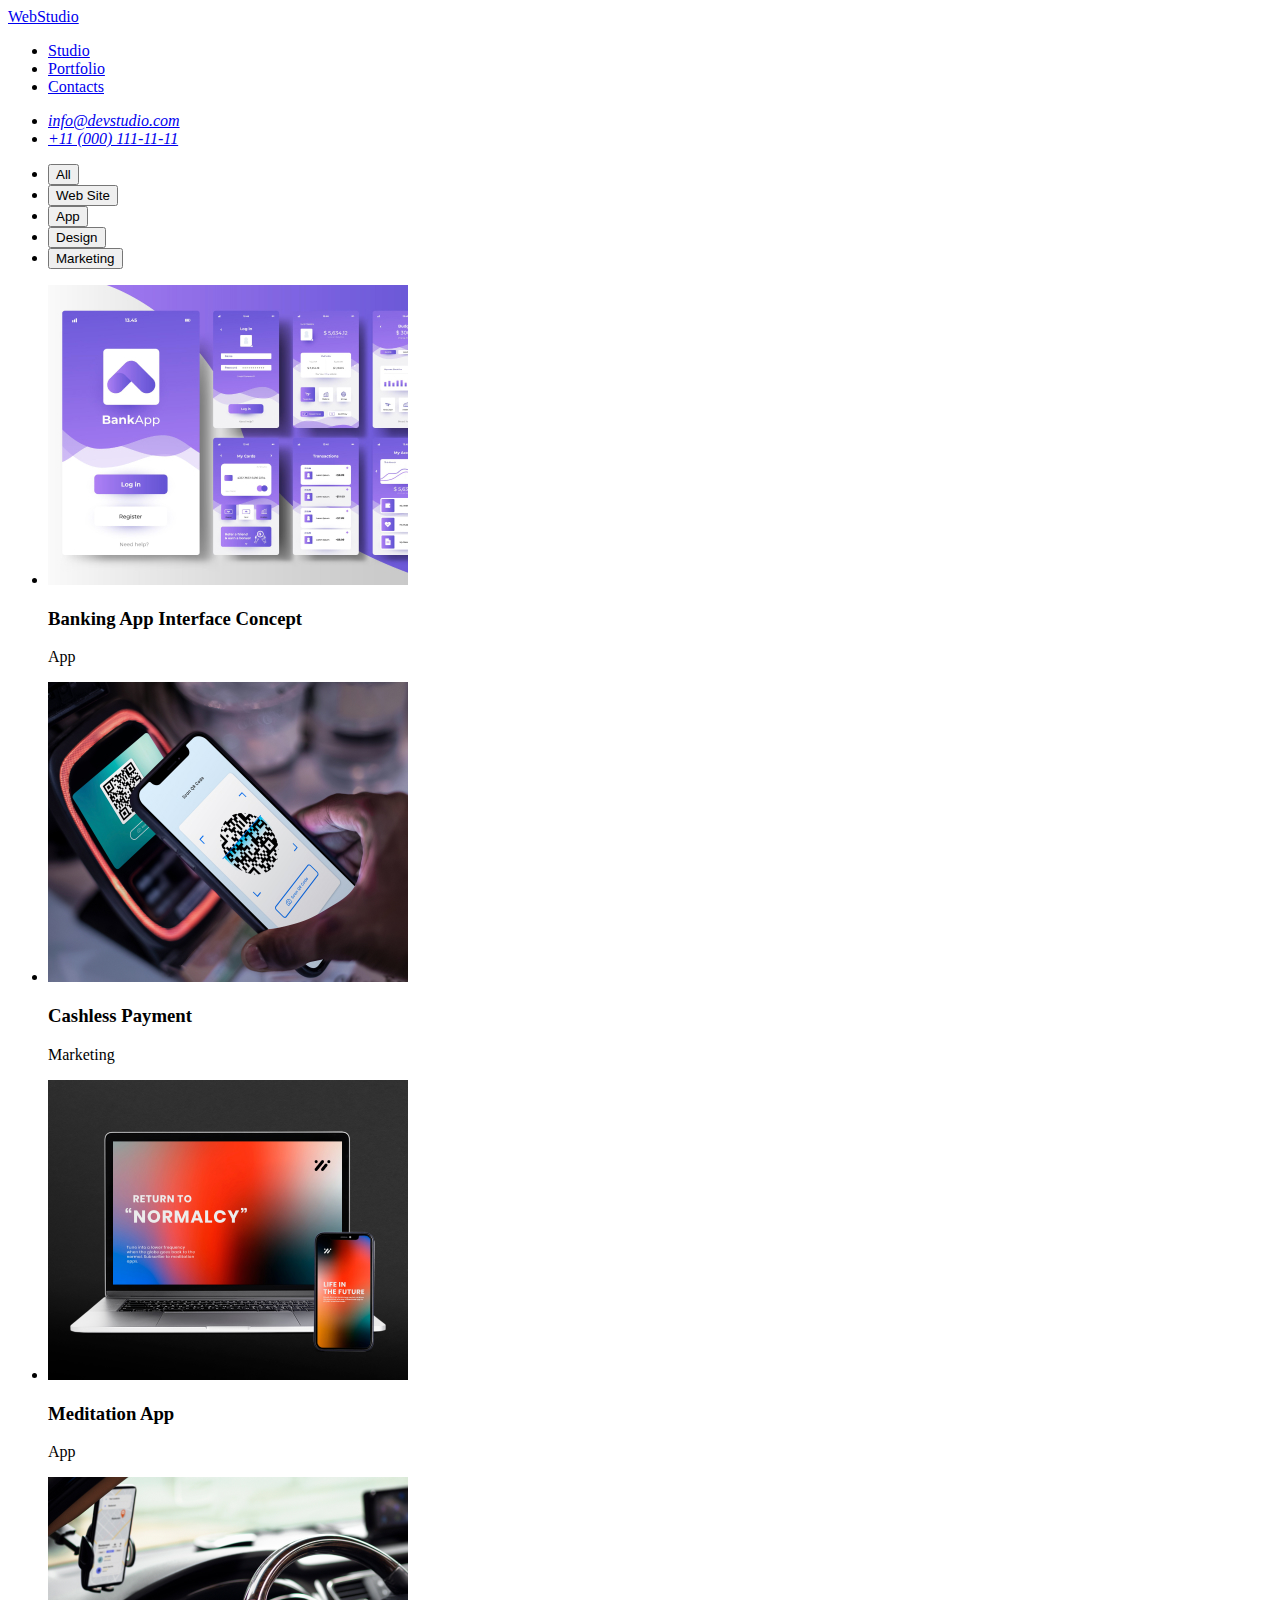
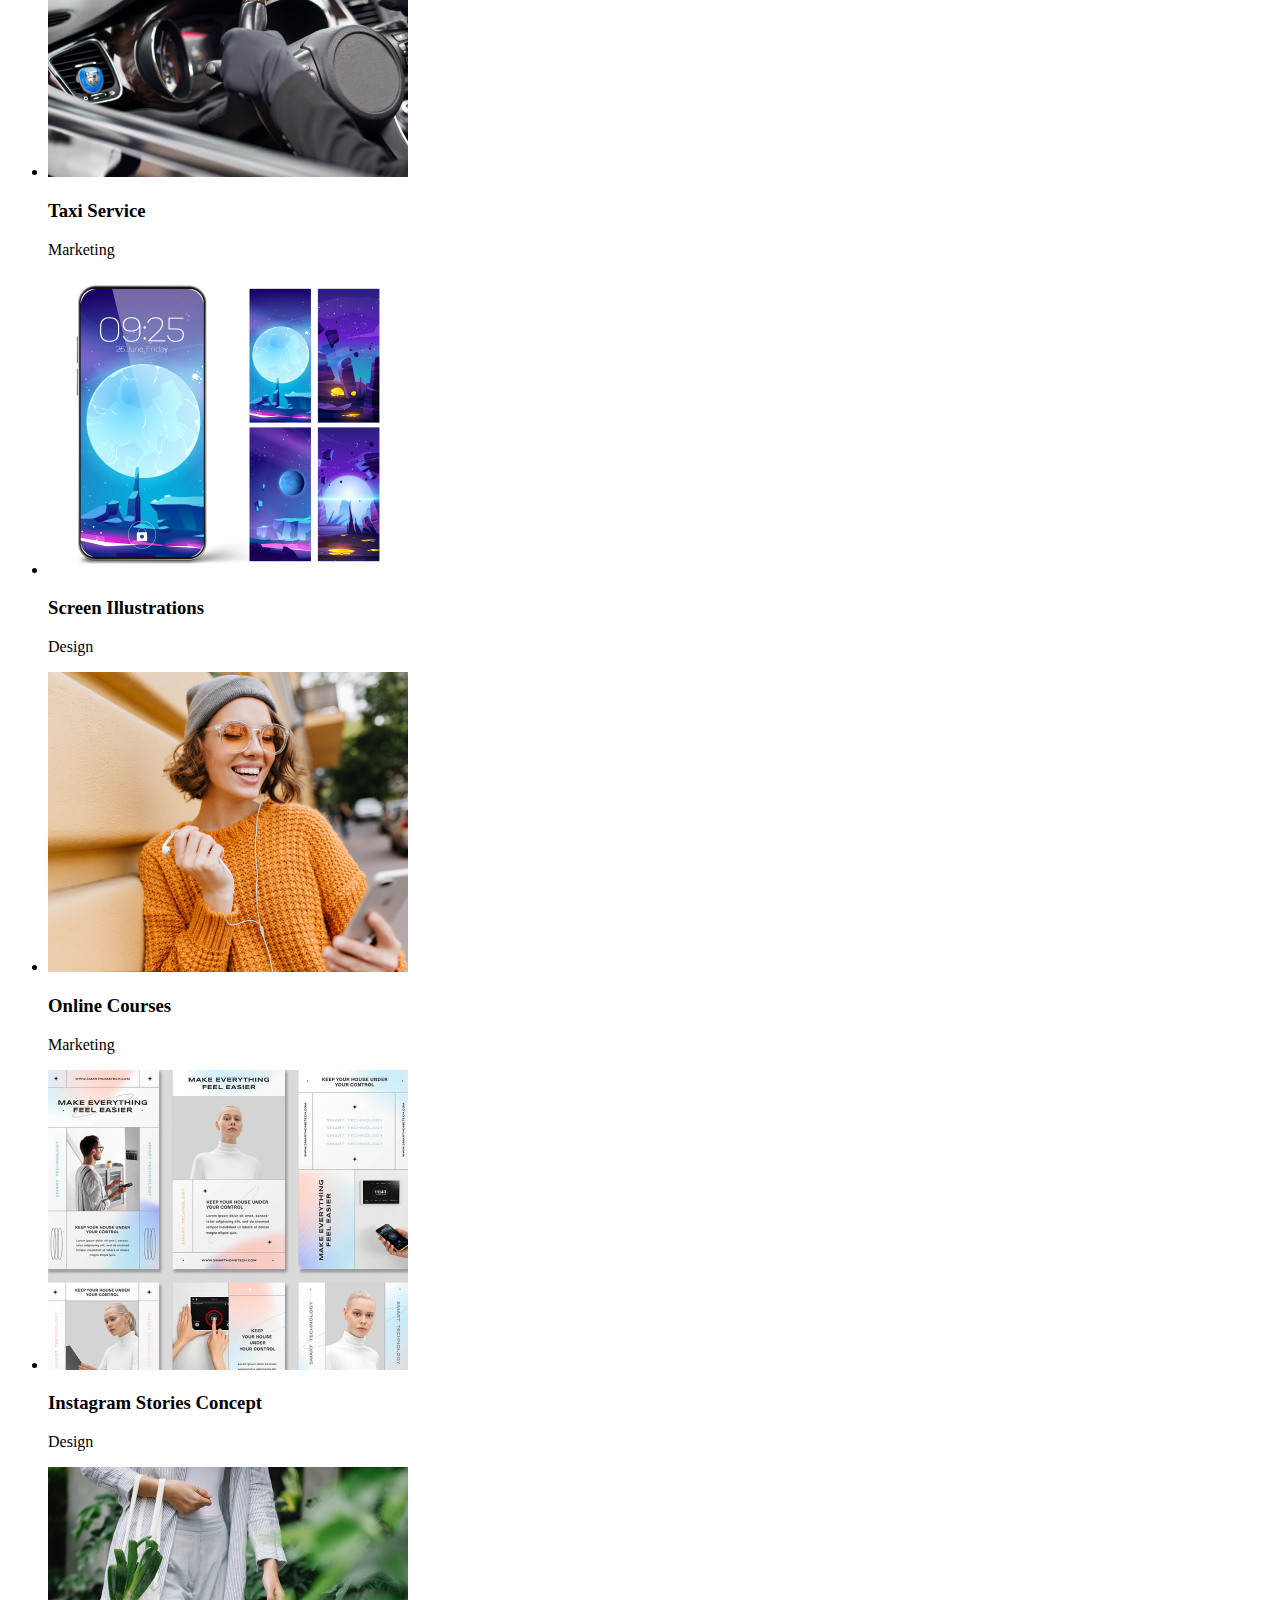
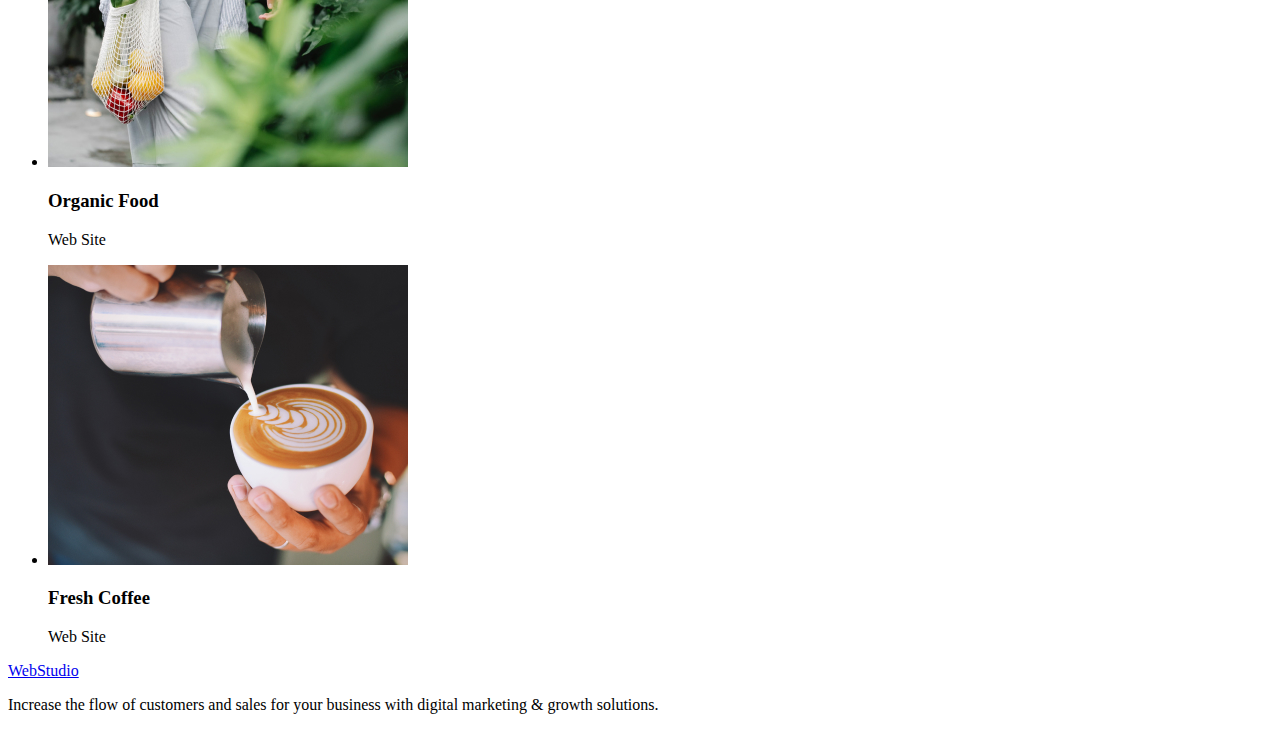
==== portfolio.html @ 9020d5e5 "html" ====
<!DOCTYPE html>
<html lang="en">
  <head>
    <meta charset="UTF-8" />
    <meta http-equiv="X-UA-Compatible" content="IE=edge" />
    <meta name="viewport" content="width=device-width, initial-scale=1.0" />
    <link rel="stylesheet" href="./css/styles.css" />
    <title>Partfolio</title>
  </head>
  <body>
    <header class="header">
      <nav class="nav">
        <a href="./index.html">WebStudio</a>
        <ul class="list">
          <li class="item">
            <a href="/" class="link">Studio</a>
          </li>
          <li class="item">
            <a href="./portfolio.html" class="link">Portfolio</a>
          </li>
          <li class="item">
            <a href="/contacts" class="link">Contacts</a>
          </li>
        </ul>
      </nav>
      <address class="address">
        <ul class="list">
          <li class="item">
            <a class="link" href="mailto:info@devstudio.com"
              >info@devstudio.com</a
            >
          </li>
          <li class="item">
            <a class="link" href="tel:+110001111111">+11 (000) 111-11-11</a>
          </li>
        </ul>
      </address>
    </header>
    <main>
      <section class="buttons">
        <ul class="list">
          <li class="item">
            <button type="button" class="button">All</button>
          </li>
          <li class="item">
            <button type="button" class="button">Web Site</button>
          </li>
          <li class="item">
            <button type="button" class="button">App</button>
          </li>
          <li class="item">
            <button type="button" class="button">Design</button>
          </li>
          <li class="item">
            <button type="button" class="button">Marketing</button>
          </li>
        </ul>
      </section>
      <section class="cards">
        <ul class="list">
          <li class="item">
            <img
              src="./images/portfolio/img-1.jpg"
              alt="Banking App Interface Concept"
              width="360"
              height="300"
            />
            <h3 class="title">Banking App Interface Concept</h3>
            <p class="text">App</p>
          </li>
          <li class="item">
            <img
              src="./images/portfolio/img-2.jpg"
              alt="Cashless Payment"
              width="360"
              height="300"
            />
            <h3 class="title">Cashless Payment</h3>
            <p class="text">Marketing</p>
          </li>
          <li class="item">
            <img
              src="./images/portfolio/img-3.jpg"
              alt="Meditation App"
              width="360"
              height="300"
            />
            <h3 class="title">Meditation App</h3>
            <p class="text">App</p>
          </li>
          <li class="item">
            <img
              src="./images/portfolio/img-4.jpg"
              alt="Taxi Service"
              width="360"
              height="300"
            />
            <h3 class="title">Taxi Service</h3>
            <p class="text">Marketing</p>
          </li>
          <li class="item">
            <img
              src="./images/portfolio/img-5.jpg"
              alt="Screen Illustrations"
              width="360"
              height="300"
            />
            <h3 class="title">Screen Illustrations</h3>
            <p class="text">Design</p>
          </li>
          <li class="item">
            <img
              src="./images/portfolio/img-6.jpg"
              alt="Online Courses"
              width="360"
              height="300"
            />
            <h3 class="title">Online Courses</h3>
            <p class="text">Marketing</p>
          </li>
          <li class="item">
            <img
              src="./images/portfolio/img-7.jpg"
              alt="Instagram Stories Concept"
              width="360"
              height="300"
            />
            <h3 class="title">Instagram Stories Concept</h3>
            <p class="text">Design</p>
          </li>
          <li class="item">
            <img
              src="./images/portfolio/img-8.jpg"
              alt="Organic Food"
              width="360"
              height="300"
            />
            <h3 class="title">Organic Food</h3>
            <p class="text">Web Site</p>
          </li>
          <li class="item">
            <img
              src="./images/portfolio/img-9.jpg"
              alt="Fresh Coffee"
              width="360"
              height="300"
            />
            <h3 class="title">Fresh Coffee</h3>
            <p class="text">Web Site</p>
          </li>
        </ul>
      </section>
    </main>
    <footer class="footer">
      <a href="./index.html">WebStudio</a>
      <p class="text">
        Increase the flow of customers and sales for your business with digital
        marketing & growth solutions.
      </p>
    </footer>
  </body>
</html>
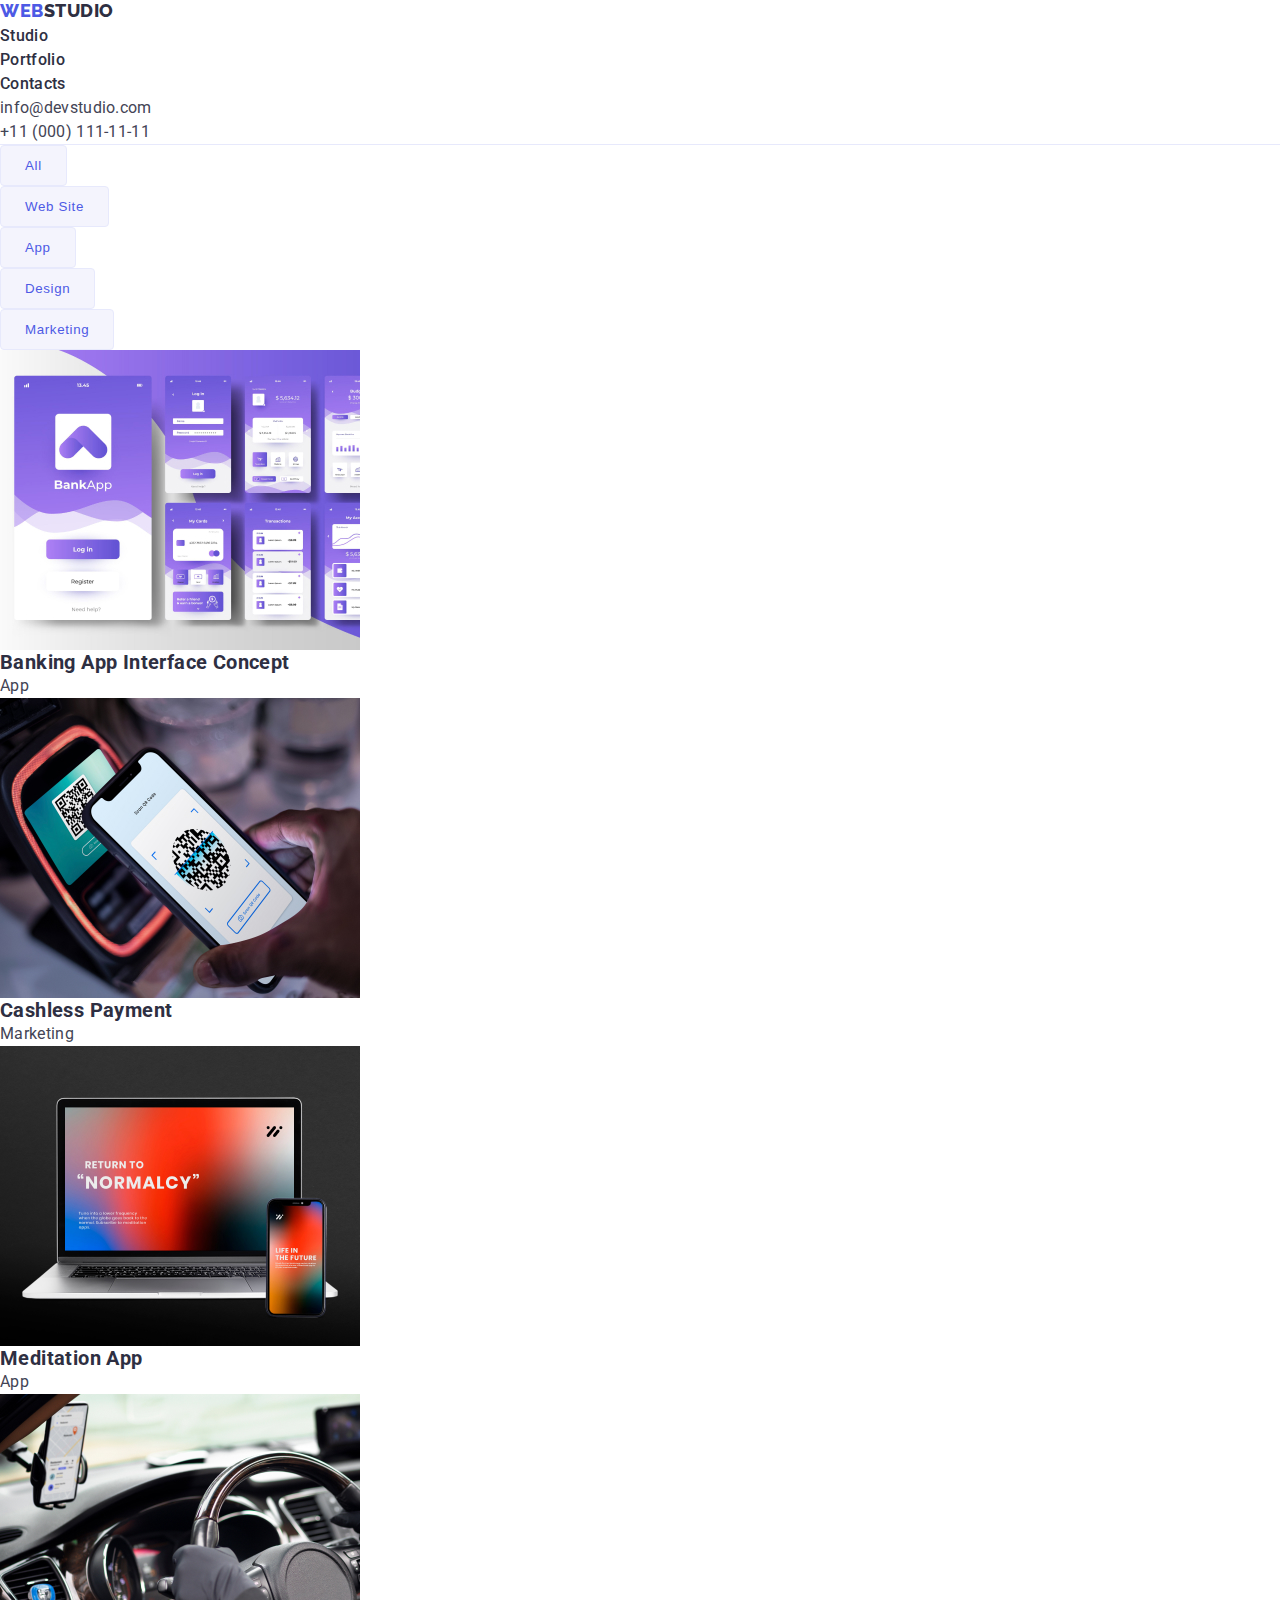
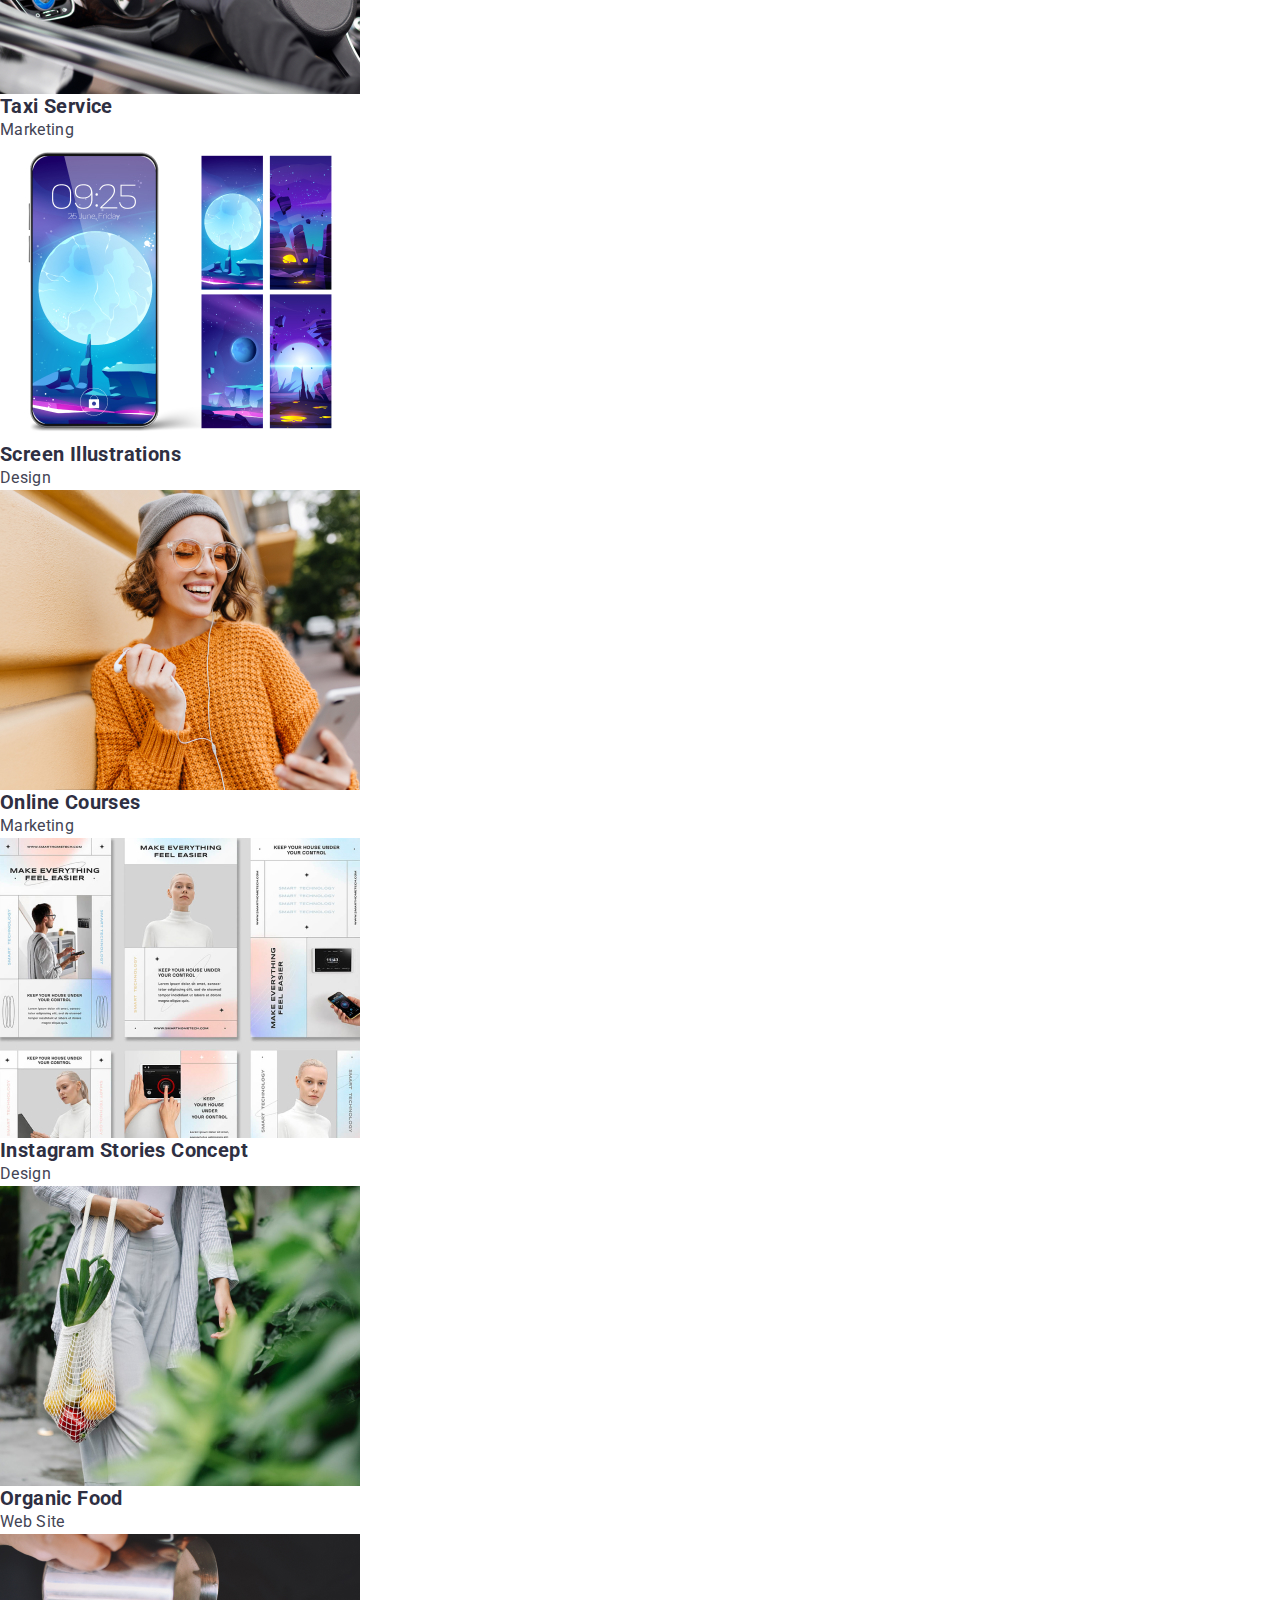
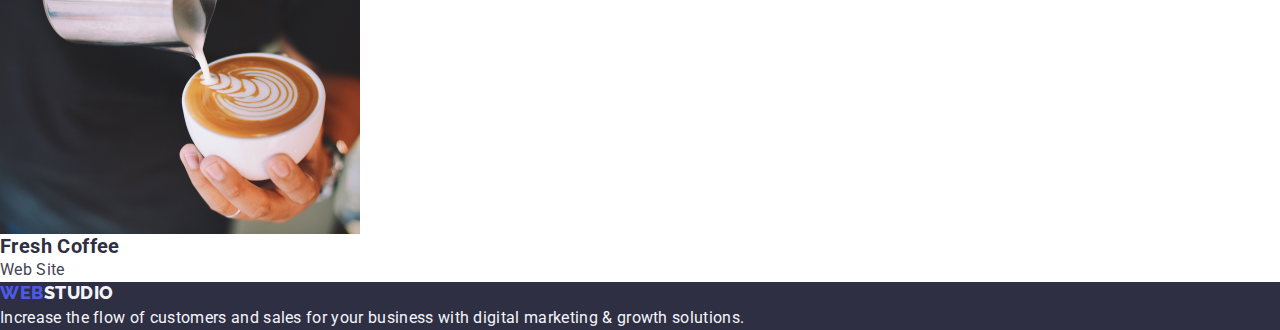
==== commit f25d8b21: "styles" ====
--- a/portfolio.html
+++ b/portfolio.html
@@ -5,12 +5,21 @@
     <meta http-equiv="X-UA-Compatible" content="IE=edge" />
     <meta name="viewport" content="width=device-width, initial-scale=1.0" />
     <link rel="stylesheet" href="./css/styles.css" />
+    <link rel="preconnect" href="https://fonts.googleapis.com" />
+    <link rel="preconnect" href="https://fonts.gstatic.com" crossorigin />
+    <link
+      href="https://fonts.googleapis.com/css2?family=Raleway:wght@800&family=Roboto:wght@400;500;700;900&display=swap"
+      rel="stylesheet"
+    />
+
     <title>Partfolio</title>
   </head>
   <body>
     <header class="header">
       <nav class="nav">
-        <a href="./index.html">WebStudio</a>
+        <a class="logo" href="./index.html"
+          ><span class="acsent">Web</span>Studio</a
+        >
         <ul class="list">
           <li class="item">
             <a href="/" class="link">Studio</a>
@@ -38,6 +47,7 @@
     </header>
     <main>
       <section class="buttons">
+        <h2 class="title" hidden>Buttons-list</h2>
         <ul class="list">
           <li class="item">
             <button type="button" class="button">All</button>
@@ -57,6 +67,7 @@
         </ul>
       </section>
       <section class="cards">
+        <h2 class="title" hidden>Cards-list</h2>
         <ul class="list">
           <li class="item">
             <img
@@ -152,7 +163,9 @@
       </section>
     </main>
     <footer class="footer">
-      <a href="./index.html">WebStudio</a>
+      <a class="logo" href="./index.html"
+        ><span class="acsent">Web</span>Studio</a
+      >
       <p class="text">
         Increase the flow of customers and sales for your business with digital
         marketing & growth solutions.
--- a/css/styles.css
+++ b/css/styles.css
@@ -0,0 +1,191 @@
+/* ====================== Palette ==================================*/
+/* Main text color #2E2F42 */
+/* Secondory text color #434455 */
+/* Background #FFF */
+/* Footer #2E2F42 */
+/* Grid 1128 */
+
+/* ====================== Basic Reset =============================*/
+h1,
+h2,
+h3,
+h4,
+h5,
+h6,
+p {
+  margin: 0;
+}
+ul,ol {
+  padding: 0;
+  margin: 0;
+  list-style: none;
+  text-decoration: none;
+}
+img {
+  display: block;
+}
+button{
+  cursor: pointer;
+}
+.link{
+  text-decoration: none;
+}
+.address {
+  font-style: normal;
+}
+
+/* ====================== Inheritance =============================*/
+:root {
+  --text-color: #2E2F42;
+  --text-color-secindary: #434455;
+  --white:#FFF;
+  --bg-color: #FFF;
+  --bg-color-secindary: #F4F4FD;
+  --akcent-color: #4D5AE5;
+  --hero-color: #2E2F42;
+  --footer-color: #2E2F42;
+  --footer-text:#F4F4FD;
+}
+
+body {
+  font-family: Roboto, sans-serif;
+  font-style: normal;
+  font-size: 16px;
+  font-weight: 400;
+  line-height: 1.5;
+  letter-spacing: 0.32px;
+  color: var(--text-color);
+  background-color: var(--bg-color);
+  margin: 0;
+}
+/* ====================== HEADER =====================================*/
+.header{
+  border-bottom: 1px solid #E7E9FC;
+}
+.logo{
+  font-family: Raleway;
+  font-size: 18px;
+  font-weight: 800;
+  line-height: 1.166; 
+  letter-spacing: 0.54px;
+  text-transform: uppercase;
+  text-decoration: none;
+  color: var(--text-color);
+}
+.logo .acsent{
+  color: var(--akcent-color);
+}
+.nav .link{
+  font-weight: 500;
+  letter-spacing: 0.32px;
+  color: var(--text-color);
+}
+.address .link{
+  line-height: 1.5; 
+  letter-spacing: 0.32px;
+  color: var(--text-color-secindary);
+}
+
+/* ====================== HERO ==========================================*/
+.hero{
+  background-color: var(--hero-color);
+}
+.hero .title{
+  color: var(--white);
+  text-align: center;
+  font-size: 56px;
+  font-weight: 700;
+  line-height: 1.07; 
+  letter-spacing: 1.12px;
+}
+.hero .button{
+  display: inline-flex;
+  align-items: flex-start;
+  padding: 16px 32px;
+  border-radius: 4px;
+
+  font-weight: 500;
+  line-height: 1.5; 
+  letter-spacing: 0.64px;
+  
+  color: var( --bg-color);
+  background: var(--akcent-color);
+  box-shadow: 0px 4px 4px 0px rgba(0, 0, 0, 0.15);
+}
+
+/* ====================== ADVANTAGES ==========================================*/
+.advantages .title{
+  font-size: 20px;
+  font-weight: 500;
+  line-height: 1.2; 
+  letter-spacing: 0.4px;
+}
+.advantages .text{
+  color: var(--text-color-secindary);
+}
+
+/* ====================== WHAT WE ARE DOING ==========================================*/
+.doing .title{
+  font-size: 36px;
+  font-weight: 700;
+  line-height: 1.11; 
+  letter-spacing: 0.72px;
+  text-transform: capitalize;
+}
+
+/* ====================== OUR TEAM ==========================================*/
+.team{
+  background-color: var(--bg-color-secindary);
+}
+.team.title{
+  font-size: 36px;
+  font-weight: 700;
+  line-height: 1.11; 
+  letter-spacing: 0.72px;
+  text-transform: capitalize;
+}
+.team .name{
+  font-size: 20px;
+  font-weight: 500;
+  line-height: 1.2; 
+  letter-spacing: 0.4px;
+}
+.team .position{
+   color: var(--text-color-secindary);
+}
+
+/* ====================== FOOTER ==========================================*/
+.footer{
+  background-color: var(--footer-color);
+}
+.footer .logo{
+  color: var(--footer-text);
+}
+.footer .text{
+  color:var(--footer-text);
+}
+
+/* ====================== PORTFOLIO ==========================================*/
+/* ====================== BUTTONS ==========================================*/
+.buttons .button{
+  padding:12px 24px;
+  font-weight: 500;
+  letter-spacing: 0.64px;
+  border: 1px solid #E7E9FC;
+  border-radius: 4px;
+  color: var(--akcent-color);
+  background-color: var(--bg-color-secindary);
+}
+.buttons .button:hover, .button:focus{
+  color: var(--white);
+  background-color: #404BBF;
+}
+/* ====================== CARDS ==========================================*/
+.cards .title{
+  font-size: 20px;
+  line-height: 1.2; 
+  letter-spacing: 0.4px
+}
+.cards .text{
+  color: var(--text-color-secindary);
+}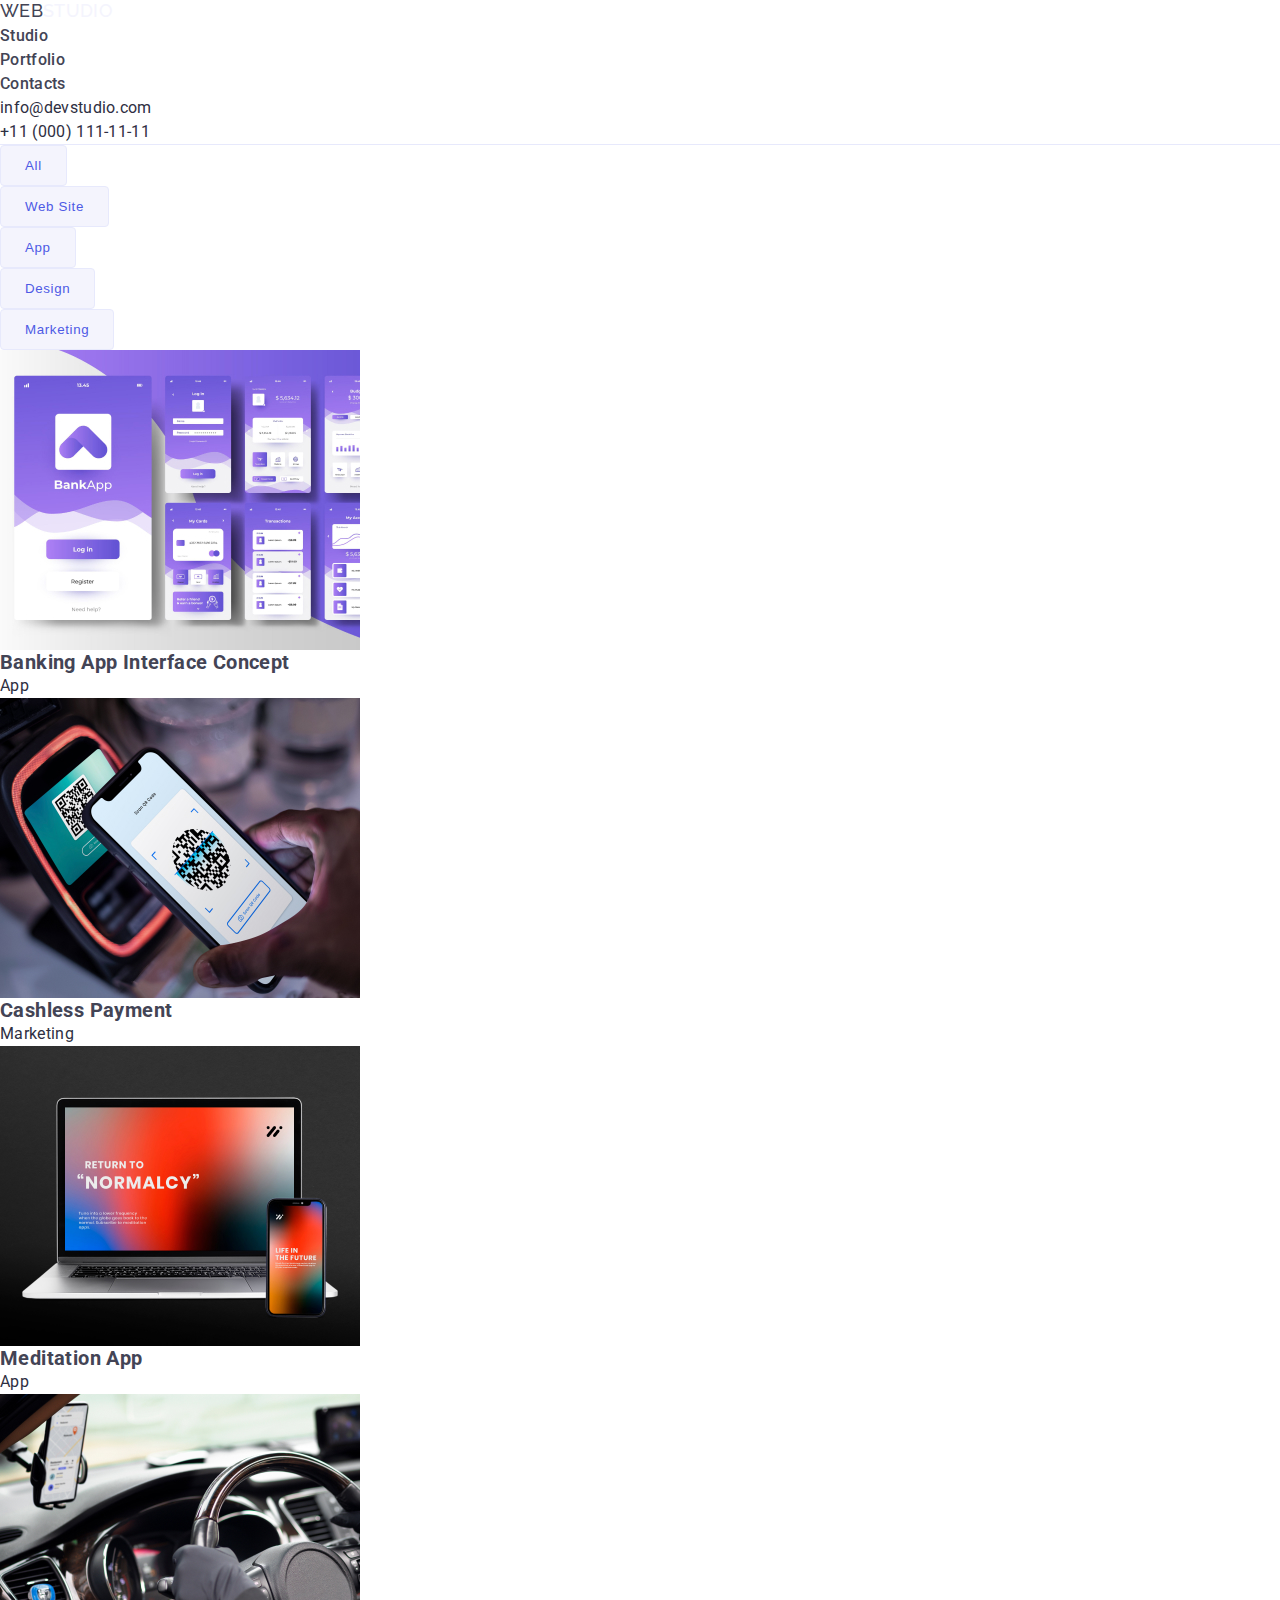
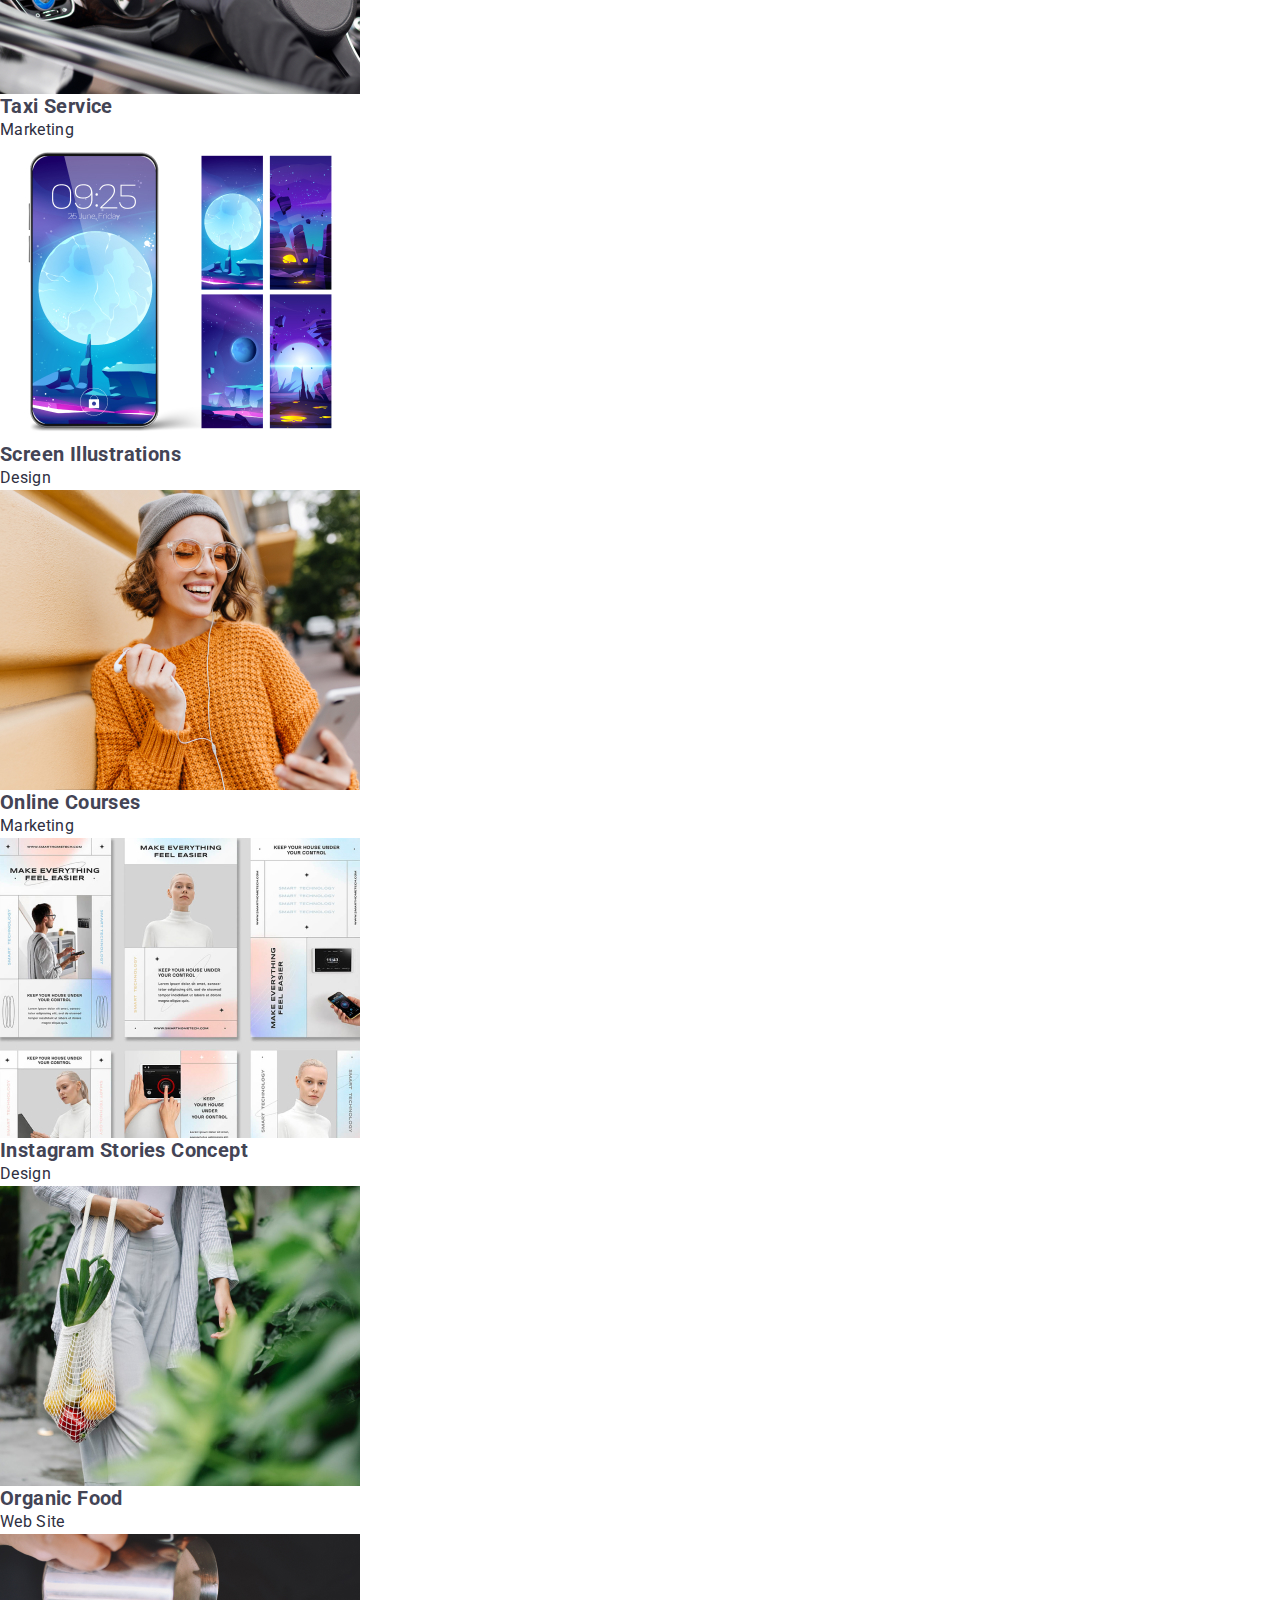
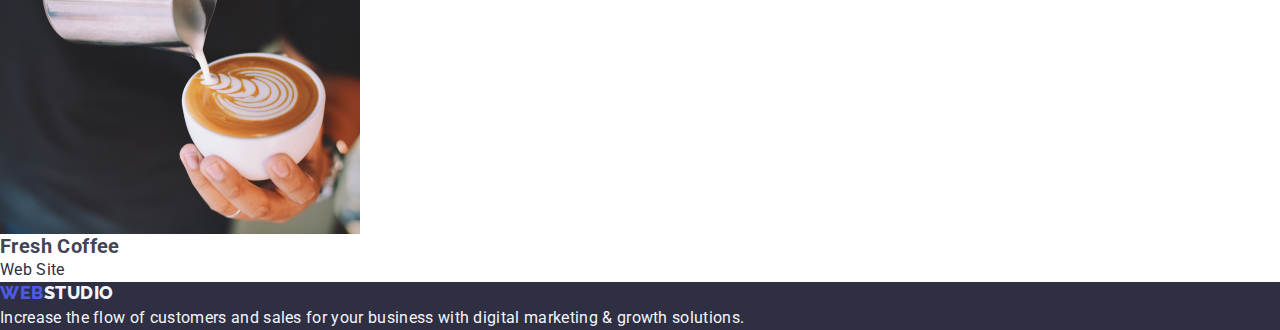
==== commit 0b08ee21: "styles1" ====
--- a/portfolio.html
+++ b/portfolio.html
@@ -17,8 +17,8 @@
   <body>
     <header class="header">
       <nav class="nav">
-        <a class="logo" href="./index.html"
-          ><span class="acsent">Web</span>Studio</a
+        <a class="logo link" href="./index.html"
+          >Web<span class="acsent">Studio</span></a
         >
         <ul class="list">
           <li class="item">
@@ -163,8 +163,8 @@
       </section>
     </main>
     <footer class="footer">
-      <a class="logo" href="./index.html"
-        ><span class="acsent">Web</span>Studio</a
+      <a class="logo link" href="./index.html"
+        >Web<span class="acsent">Studio</span></a
       >
       <p class="text">
         Increase the flow of customers and sales for your business with digital
--- a/css/styles.css
+++ b/css/styles.css
@@ -36,15 +36,17 @@
 
 /* ====================== Inheritance =============================*/
 :root {
-  --text-color: #2E2F42;
-  --text-color-secindary: #434455;
-  --white:#FFF;
-  --bg-color: #FFF;
+  --text-color:#434455;
+  --text-color-secindary: #2E2F42;
+  --logo-color:#2e2f42;
+  --logo-color-footer:#F4F4FD;
+  --bg-color: #FFFFFF ;
   --bg-color-secindary: #F4F4FD;
   --akcent-color: #4D5AE5;
   --hero-color: #2E2F42;
   --footer-color: #2E2F42;
   --footer-text:#F4F4FD;
+  --white:#FFFFFF ;
 }
 
 body {
@@ -58,19 +60,22 @@
   background-color: var(--bg-color);
   margin: 0;
 }
+.link{
+  text-decoration: none;
+}
 /* ====================== HEADER =====================================*/
 .header{
   border-bottom: 1px solid #E7E9FC;
 }
 .logo{
-  font-family: Raleway;
+  font-family: Raleway, sans-serif;
   font-size: 18px;
   font-weight: 800;
-  line-height: 1.166; 
+  line-height: 1.17; 
   letter-spacing: 0.54px;
   text-transform: uppercase;
   text-decoration: none;
-  color: var(--text-color);
+  color:var(--logo-color); 
 }
 .logo .acsent{
   color: var(--akcent-color);
@@ -159,7 +164,10 @@
   background-color: var(--footer-color);
 }
 .footer .logo{
-  color: var(--footer-text);
+  color: var(--akcent-color);
+}
+.logo .acsent{
+  color: var(--logo-color-footer);
 }
 .footer .text{
   color:var(--footer-text);
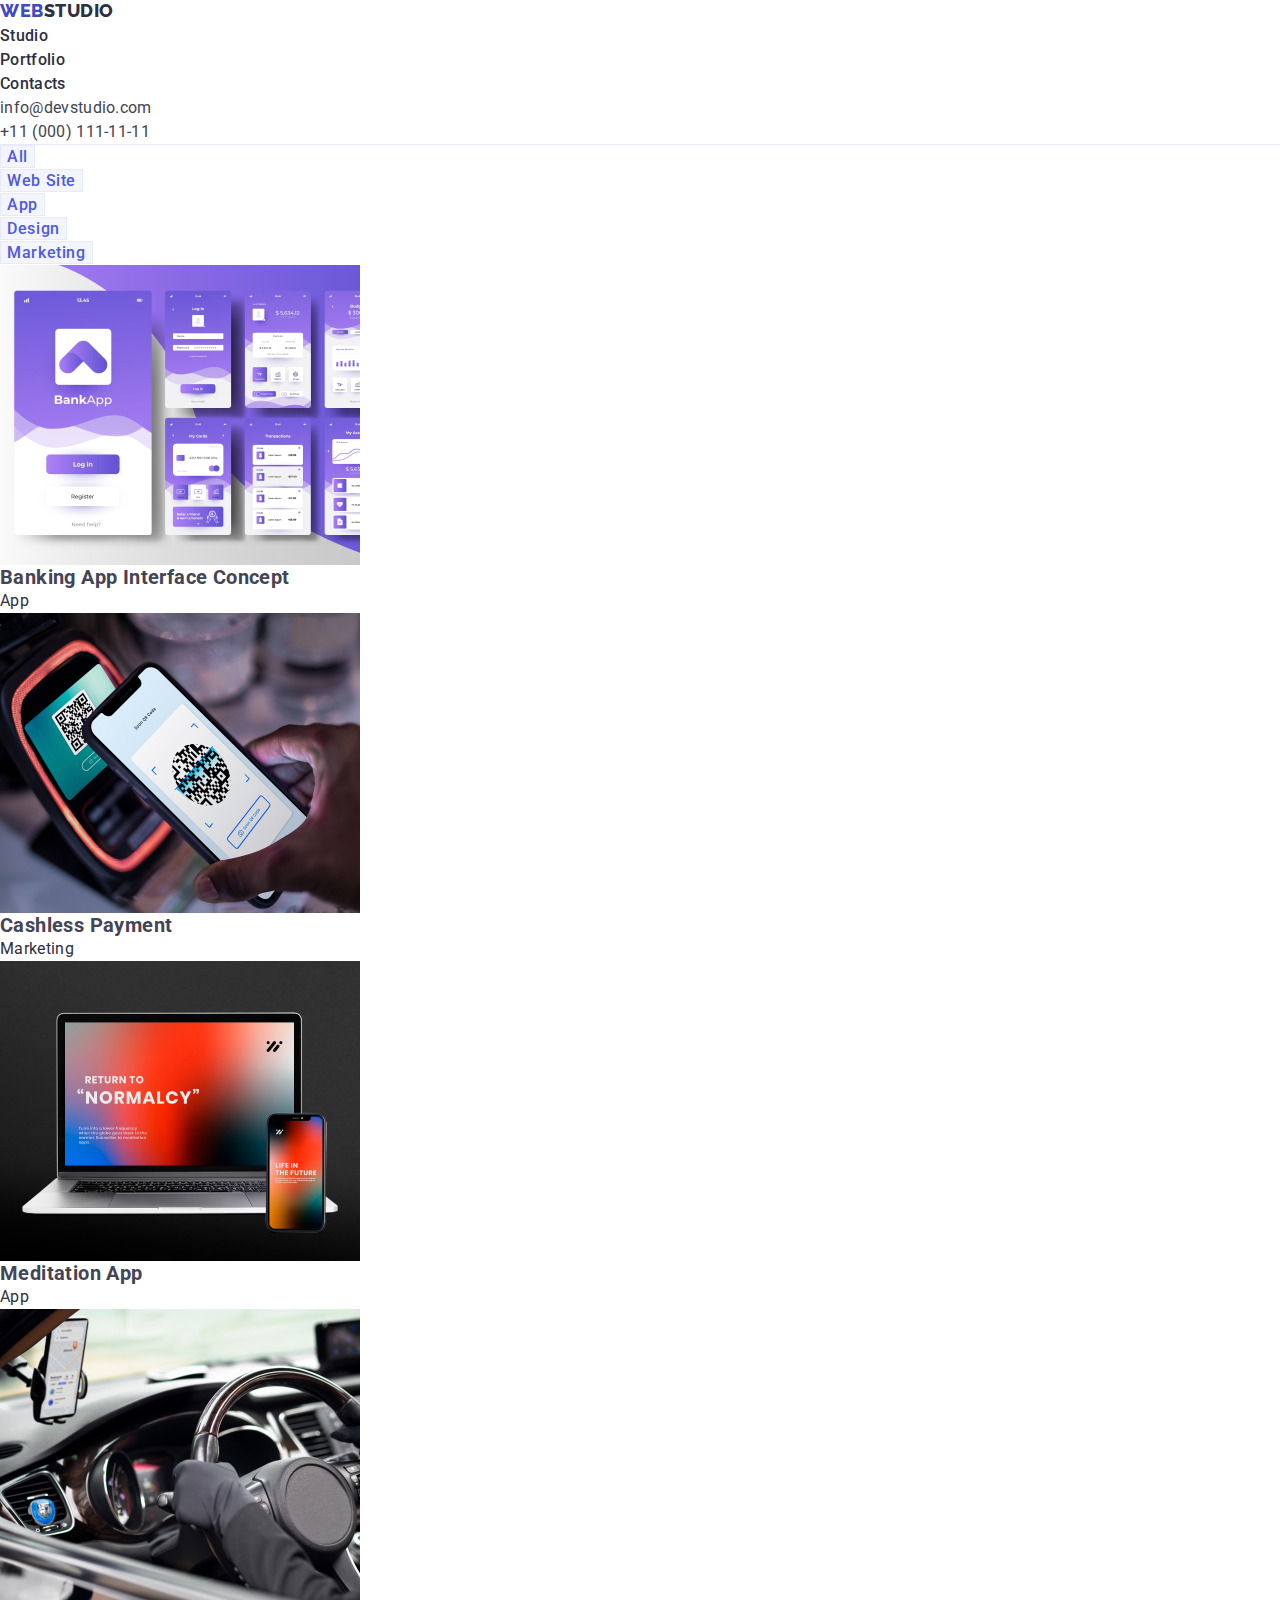
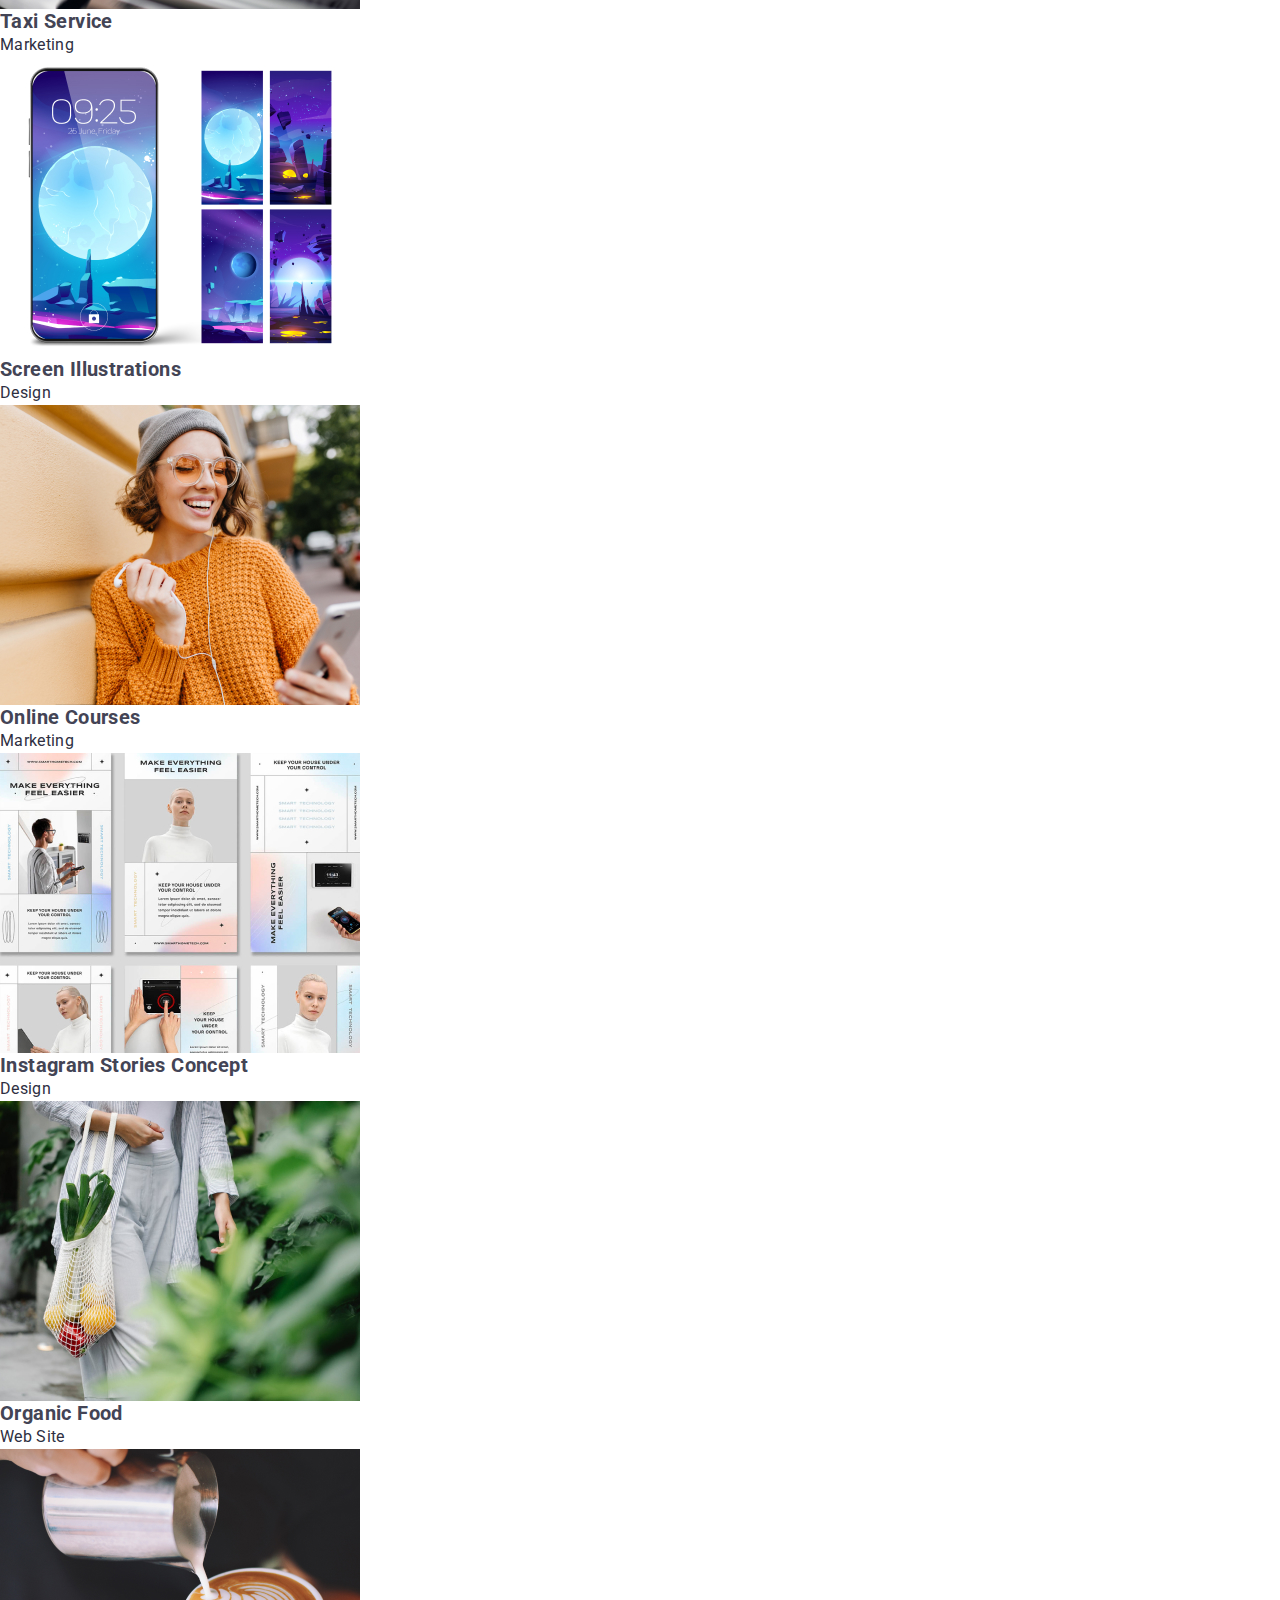
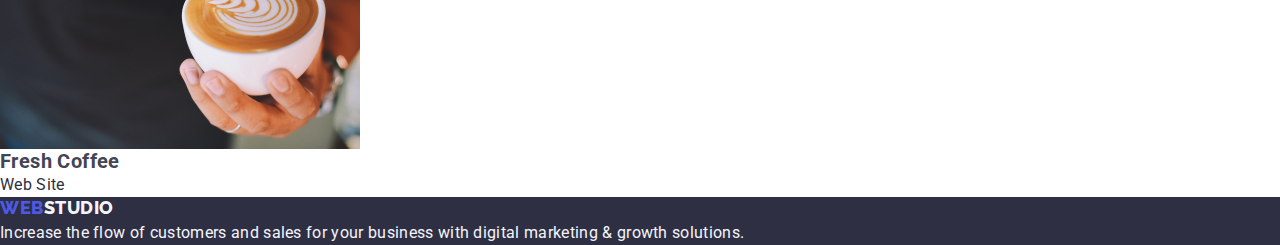
==== commit e4ab7dae: "styles2" ====
--- a/portfolio.html
+++ b/portfolio.html
@@ -17,18 +17,18 @@
   <body>
     <header class="header">
       <nav class="nav">
-        <a class="logo link" href="./index.html"
+        <a class="logo-header link" href="./index.html"
           >Web<span class="acsent">Studio</span></a
         >
         <ul class="list">
           <li class="item">
-            <a href="/" class="link">Studio</a>
+            <a href="./index.html" class="link">Studio</a>
           </li>
           <li class="item">
             <a href="./portfolio.html" class="link">Portfolio</a>
           </li>
           <li class="item">
-            <a href="/contacts" class="link">Contacts</a>
+            <a href="" class="link">Contacts</a>
           </li>
         </ul>
       </nav>
@@ -46,9 +46,9 @@
       </address>
     </header>
     <main>
-      <section class="buttons">
-        <h2 class="title" hidden>Buttons-list</h2>
-        <ul class="list">
+      <section class="cards">
+        <h1 class="title" hidden>Partfolio</h1>
+        <ul class="buttons-list">
           <li class="item">
             <button type="button" class="button">All</button>
           </li>
@@ -65,10 +65,8 @@
             <button type="button" class="button">Marketing</button>
           </li>
         </ul>
-      </section>
-      <section class="cards">
-        <h2 class="title" hidden>Cards-list</h2>
-        <ul class="list">
+
+        <ul class="cards-list">
           <li class="item">
             <img
               src="./images/portfolio/img-1.jpg"
@@ -163,7 +161,7 @@
       </section>
     </main>
     <footer class="footer">
-      <a class="logo link" href="./index.html"
+      <a class="logo-footer link" href="./index.html"
         >Web<span class="acsent">Studio</span></a
       >
       <p class="text">
--- a/css/styles.css
+++ b/css/styles.css
@@ -38,13 +38,17 @@
 :root {
   --text-color:#434455;
   --text-color-secindary: #2E2F42;
+  --akcent-color:#4D5AE5;
+  --hover-color:#404bbf;
+
   --logo-color:#2e2f42;
   --logo-color-footer:#F4F4FD;
-  --bg-color: #FFFFFF ;
-  --bg-color-secindary: #F4F4FD;
-  --akcent-color: #4D5AE5;
-  --hero-color: #2E2F42;
-  --footer-color: #2E2F42;
+
+  --bg-color:#FFFFFF ;
+  --bg-color-secindary:#F4F4FD;
+  
+  --hero-color:#2E2F42;
+  --footer-color:#2E2F42;
   --footer-text:#F4F4FD;
   --white:#FFFFFF ;
 }
@@ -67,30 +71,41 @@
 .header{
   border-bottom: 1px solid #E7E9FC;
 }
-.logo{
+.header .nav .logo-header{
   font-family: Raleway, sans-serif;
   font-size: 18px;
   font-weight: 800;
   line-height: 1.17; 
+  letter-spacing: 0.03em;
+  text-transform: uppercase;
+  text-decoration: none;
+  color:var(--akcent-color); 
+}
+.header .nav .acsent{
+  font-weight: 800;
+  line-height: 1.17; 
   letter-spacing: 0.54px;
   text-transform: uppercase;
   text-decoration: none;
-  color:var(--logo-color); 
-}
-.logo .acsent{
-  color: var(--akcent-color);
+  color: var(--logo-color);
 }
 .nav .link{
   font-weight: 500;
   letter-spacing: 0.32px;
-  color: var(--text-color);
+  color: var(--text-color-secindary);
+}
+.nav .link:hover,.link:focus{
+  color:var(--hover-color);
 }
 .address .link{
   line-height: 1.5; 
   letter-spacing: 0.32px;
-  color: var(--text-color-secindary);
-}
-
+  color: var(--text-color);
+}
+.address .link:hover,.link:focus{
+  color:var(--hover-color);
+}
+ 
 /* ====================== HERO ==========================================*/
 .hero{
   background-color: var(--hero-color);
@@ -104,18 +119,17 @@
   letter-spacing: 1.12px;
 }
 .hero .button{
-  display: inline-flex;
-  align-items: flex-start;
-  padding: 16px 32px;
-  border-radius: 4px;
-
+  font-family: Roboto, sans-serif;
+  font-size: 16px;
   font-weight: 500;
   line-height: 1.5; 
-  letter-spacing: 0.64px;
+  letter-spacing: 0.04em;
   
   color: var( --bg-color);
-  background: var(--akcent-color);
-  box-shadow: 0px 4px 4px 0px rgba(0, 0, 0, 0.15);
+  background-color: var(--akcent-color);
+}
+.hero .button:hover, .button:focus{
+   background-color:var(--hover-color);
 }
 
 /* ====================== ADVANTAGES ==========================================*/
@@ -124,9 +138,10 @@
   font-weight: 500;
   line-height: 1.2; 
   letter-spacing: 0.4px;
+  color: var(--text-color-secindary);
 }
 .advantages .text{
-  color: var(--text-color-secindary);
+  color: var(--text-color);
 }
 
 /* ====================== WHAT WE ARE DOING ==========================================*/
@@ -135,19 +150,22 @@
   font-weight: 700;
   line-height: 1.11; 
   letter-spacing: 0.72px;
+  text-align: center;
   text-transform: capitalize;
+  color: var(--text-color-secindary);
 }
 
 /* ====================== OUR TEAM ==========================================*/
 .team{
   background-color: var(--bg-color-secindary);
 }
-.team.title{
+.team .title{
   font-size: 36px;
   font-weight: 700;
   line-height: 1.11; 
-  letter-spacing: 0.72px;
+  letter-spacing: 0.02em;
   text-transform: capitalize;
+  color: var(--text-color-secindary);
 }
 .team .name{
   font-size: 20px;
@@ -163,10 +181,22 @@
 .footer{
   background-color: var(--footer-color);
 }
-.footer .logo{
+ .logo-footer{
+  font-family: Raleway, sans-serif;
+  font-size: 18px;
+  font-weight: 800;
+  line-height: 1.17; 
+  letter-spacing: 0.03em;
+  text-transform: uppercase;
+  text-decoration: none;
   color: var(--akcent-color);
 }
-.logo .acsent{
+.logo-footer .acsent{
+  font-weight: 800;
+  line-height: 1.17; 
+  letter-spacing: 0.54px;
+  text-transform: uppercase;
+  text-decoration: none;
   color: var(--logo-color-footer);
 }
 .footer .text{
@@ -175,16 +205,16 @@
 
 /* ====================== PORTFOLIO ==========================================*/
 /* ====================== BUTTONS ==========================================*/
-.buttons .button{
-  padding:12px 24px;
-  font-weight: 500;
-  letter-spacing: 0.64px;
+.buttons-list .button{
+  font-family: Roboto, sans-serif;
+  font-size: 16px;
+  font-weight: 500;
+  letter-spacing: 0.04em;
   border: 1px solid #E7E9FC;
-  border-radius: 4px;
   color: var(--akcent-color);
   background-color: var(--bg-color-secindary);
 }
-.buttons .button:hover, .button:focus{
+ .button:hover, .button:focus{
   color: var(--white);
   background-color: #404BBF;
 }
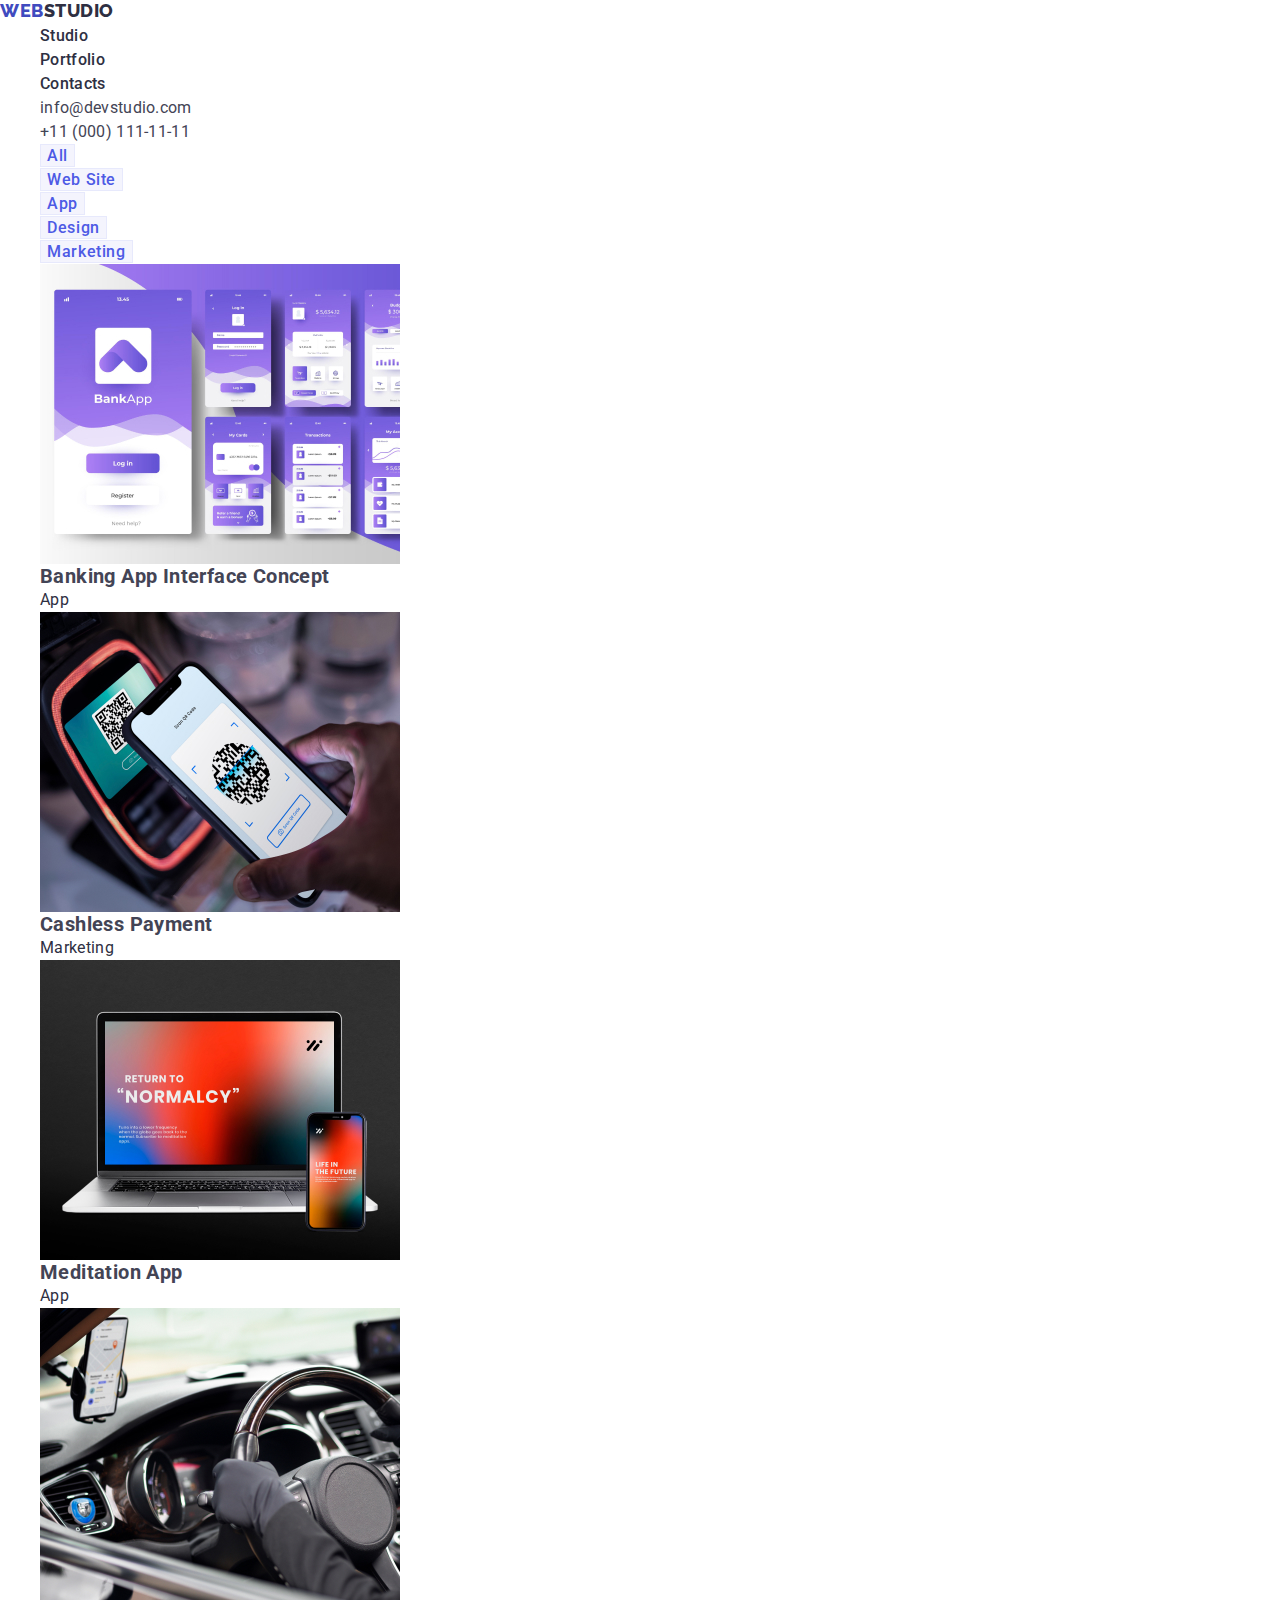
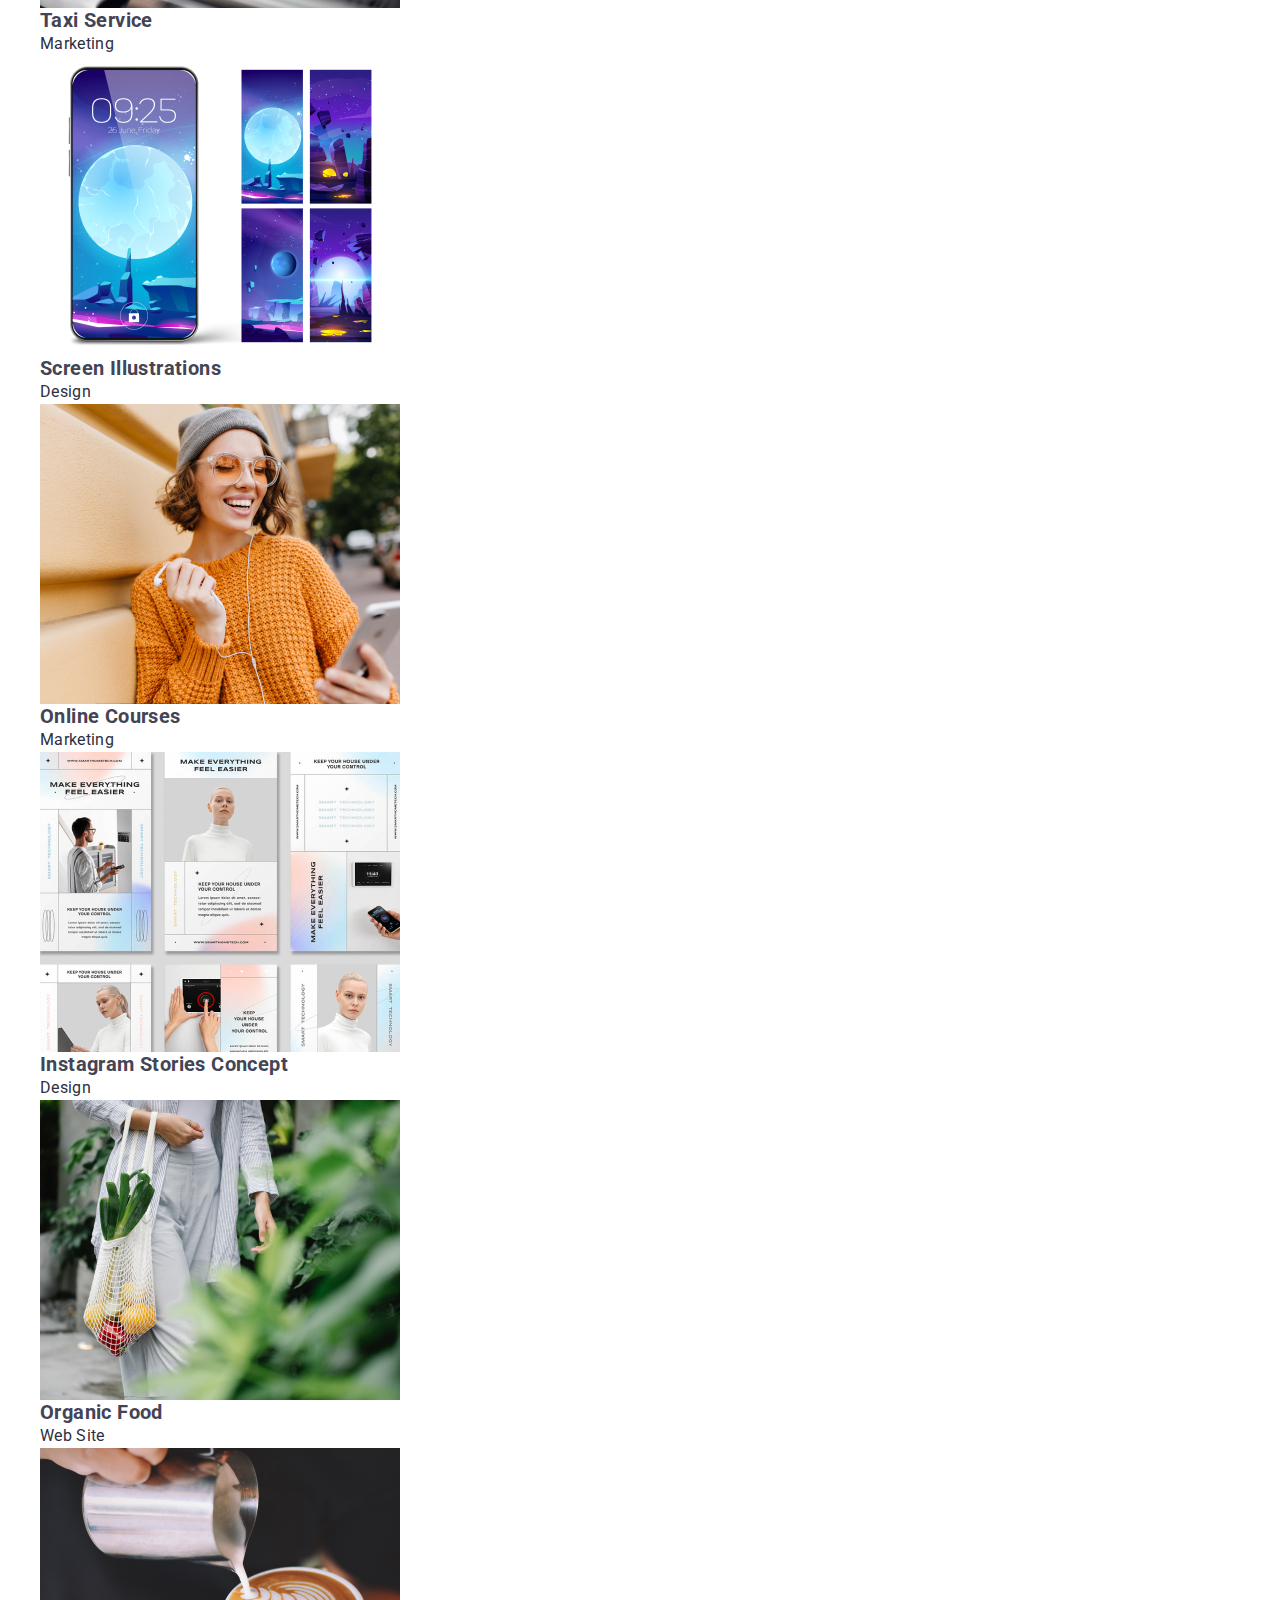
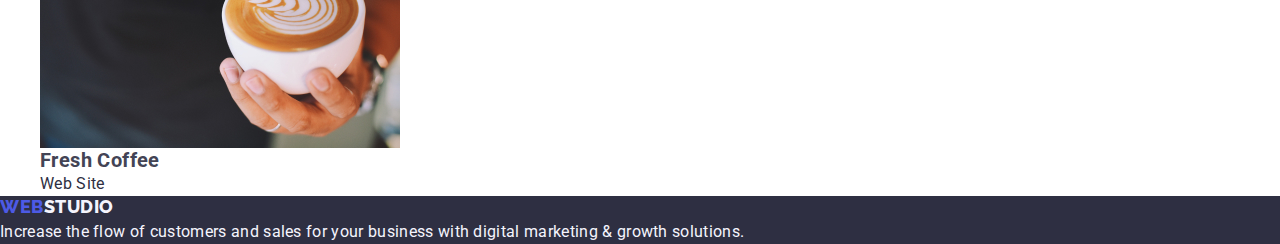
==== commit de555576: "styles3" ====
--- a/portfolio.html
+++ b/portfolio.html
@@ -48,7 +48,7 @@
     <main>
       <section class="cards">
         <h1 class="title" hidden>Partfolio</h1>
-        <ul class="buttons-list">
+        <ul class="list">
           <li class="item">
             <button type="button" class="button">All</button>
           </li>
@@ -66,8 +66,8 @@
           </li>
         </ul>
 
-        <ul class="cards-list">
-          <li class="item">
+        <ul class="list">
+          <li class="card">
             <img
               src="./images/portfolio/img-1.jpg"
               alt="Banking App Interface Concept"
@@ -77,7 +77,7 @@
             <h3 class="title">Banking App Interface Concept</h3>
             <p class="text">App</p>
           </li>
-          <li class="item">
+          <li class="card">
             <img
               src="./images/portfolio/img-2.jpg"
               alt="Cashless Payment"
@@ -87,7 +87,7 @@
             <h3 class="title">Cashless Payment</h3>
             <p class="text">Marketing</p>
           </li>
-          <li class="item">
+          <li class="card">
             <img
               src="./images/portfolio/img-3.jpg"
               alt="Meditation App"
@@ -97,7 +97,7 @@
             <h3 class="title">Meditation App</h3>
             <p class="text">App</p>
           </li>
-          <li class="item">
+          <li class="card">
             <img
               src="./images/portfolio/img-4.jpg"
               alt="Taxi Service"
@@ -107,7 +107,7 @@
             <h3 class="title">Taxi Service</h3>
             <p class="text">Marketing</p>
           </li>
-          <li class="item">
+          <li class="card">
             <img
               src="./images/portfolio/img-5.jpg"
               alt="Screen Illustrations"
@@ -117,7 +117,7 @@
             <h3 class="title">Screen Illustrations</h3>
             <p class="text">Design</p>
           </li>
-          <li class="item">
+          <li class="card">
             <img
               src="./images/portfolio/img-6.jpg"
               alt="Online Courses"
@@ -127,7 +127,7 @@
             <h3 class="title">Online Courses</h3>
             <p class="text">Marketing</p>
           </li>
-          <li class="item">
+          <li class="card">
             <img
               src="./images/portfolio/img-7.jpg"
               alt="Instagram Stories Concept"
@@ -137,7 +137,7 @@
             <h3 class="title">Instagram Stories Concept</h3>
             <p class="text">Design</p>
           </li>
-          <li class="item">
+          <li class="card">
             <img
               src="./images/portfolio/img-8.jpg"
               alt="Organic Food"
@@ -147,7 +147,7 @@
             <h3 class="title">Organic Food</h3>
             <p class="text">Web Site</p>
           </li>
-          <li class="item">
+          <li class="card">
             <img
               src="./images/portfolio/img-9.jpg"
               alt="Fresh Coffee"
--- a/css/styles.css
+++ b/css/styles.css
@@ -16,7 +16,6 @@
   margin: 0;
 }
 ul,ol {
-  padding: 0;
   margin: 0;
   list-style: none;
   text-decoration: none;
@@ -50,7 +49,6 @@
   --hero-color:#2E2F42;
   --footer-color:#2E2F42;
   --footer-text:#F4F4FD;
-  --white:#FFFFFF ;
 }
 
 body {
@@ -69,7 +67,7 @@
 }
 /* ====================== HEADER =====================================*/
 .header{
-  border-bottom: 1px solid #E7E9FC;
+  /* border-bottom: 1px solid #E7E9FC; */
 }
 .header .nav .logo-header{
   font-family: Raleway, sans-serif;
@@ -111,7 +109,7 @@
   background-color: var(--hero-color);
 }
 .hero .title{
-  color: var(--white);
+  color: var(--bg-color);
   text-align: center;
   font-size: 56px;
   font-weight: 700;
@@ -157,13 +155,14 @@
 
 /* ====================== OUR TEAM ==========================================*/
 .team{
-  background-color: var(--bg-color-secindary);
+  background-color: var(--bg-color);
 }
 .team .title{
   font-size: 36px;
   font-weight: 700;
   line-height: 1.11; 
   letter-spacing: 0.02em;
+  text-align: center;
   text-transform: capitalize;
   color: var(--text-color-secindary);
 }
@@ -171,10 +170,10 @@
   font-size: 20px;
   font-weight: 500;
   line-height: 1.2; 
-  letter-spacing: 0.4px;
+  letter-spacing: 0.02em;
 }
 .team .position{
-   color: var(--text-color-secindary);
+   color: var(--text-color);
 }
 
 /* ====================== FOOTER ==========================================*/
@@ -205,7 +204,7 @@
 
 /* ====================== PORTFOLIO ==========================================*/
 /* ====================== BUTTONS ==========================================*/
-.buttons-list .button{
+.list .button{
   font-family: Roboto, sans-serif;
   font-size: 16px;
   font-weight: 500;
@@ -215,15 +214,15 @@
   background-color: var(--bg-color-secindary);
 }
  .button:hover, .button:focus{
-  color: var(--white);
+  color: var(--bg-color);
   background-color: #404BBF;
 }
 /* ====================== CARDS ==========================================*/
-.cards .title{
+.card .title{
   font-size: 20px;
   line-height: 1.2; 
   letter-spacing: 0.4px
 }
-.cards .text{
+.card .text{
   color: var(--text-color-secindary);
 }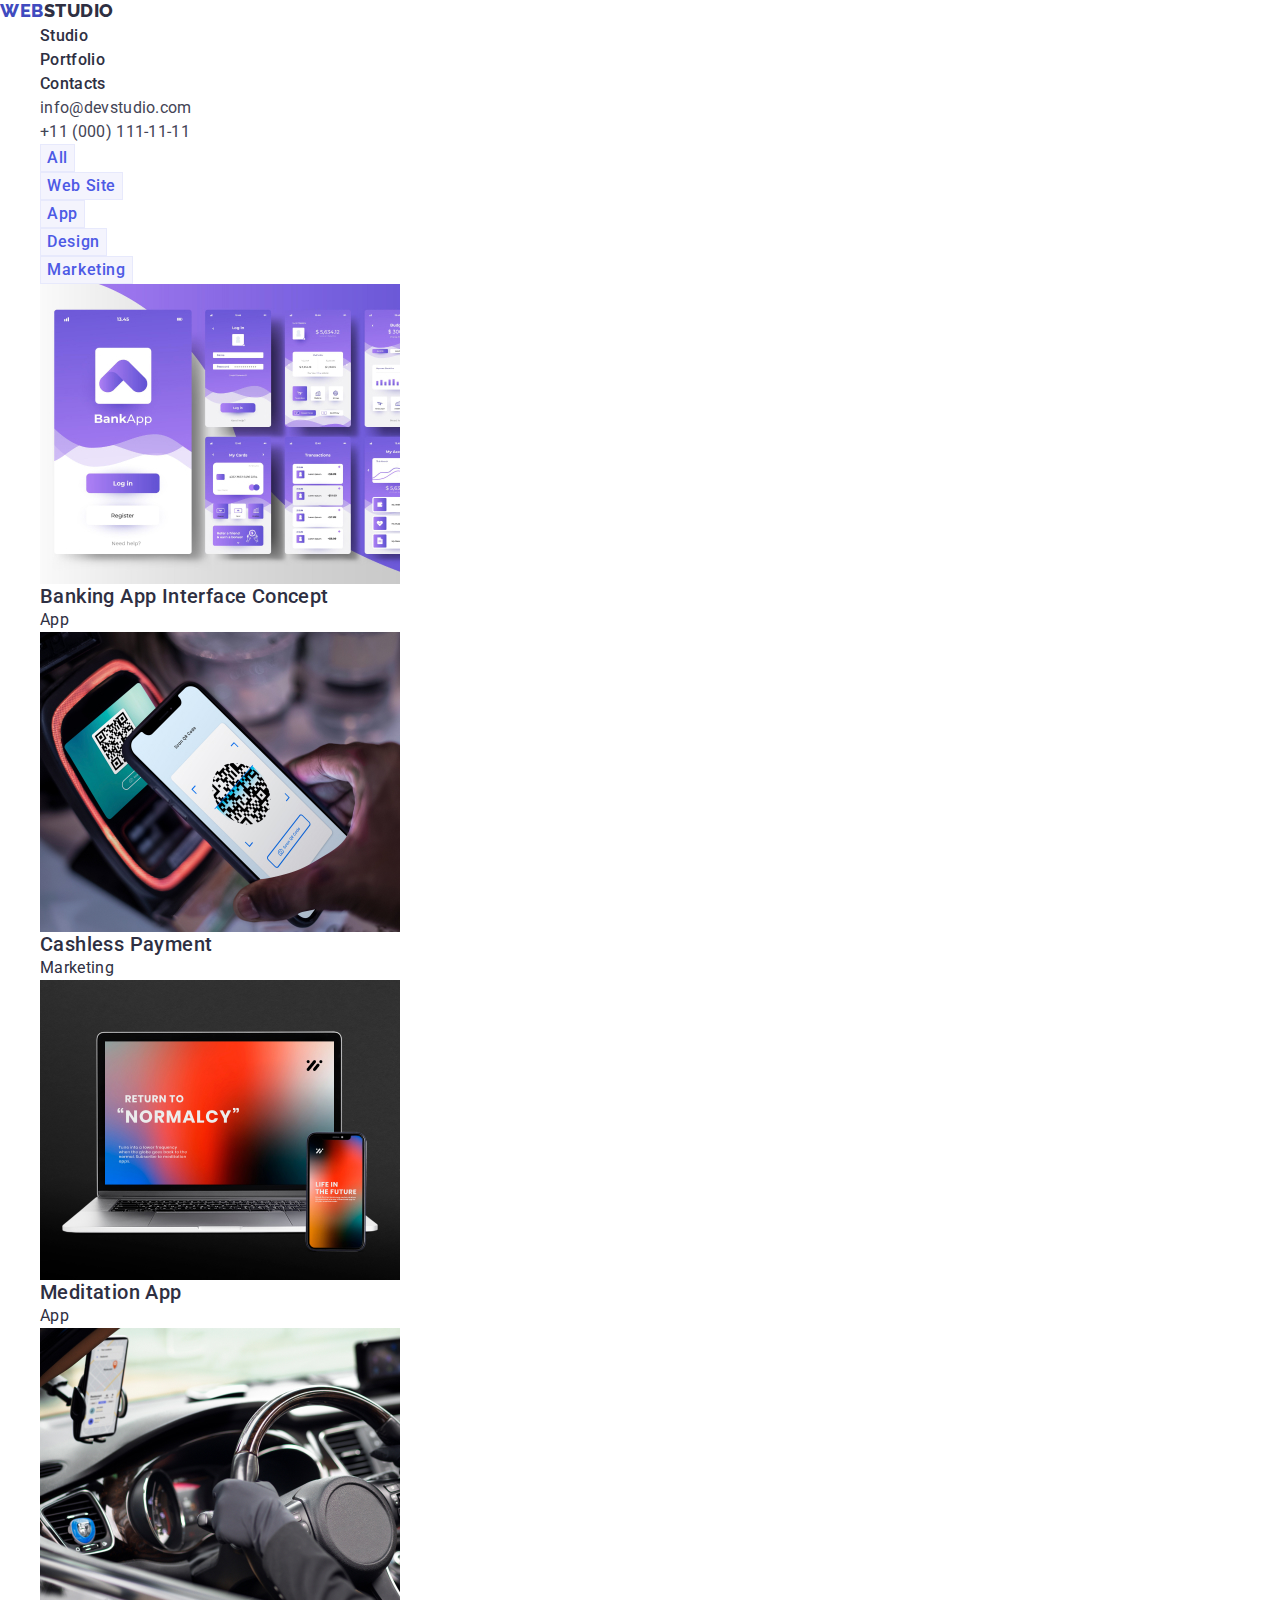
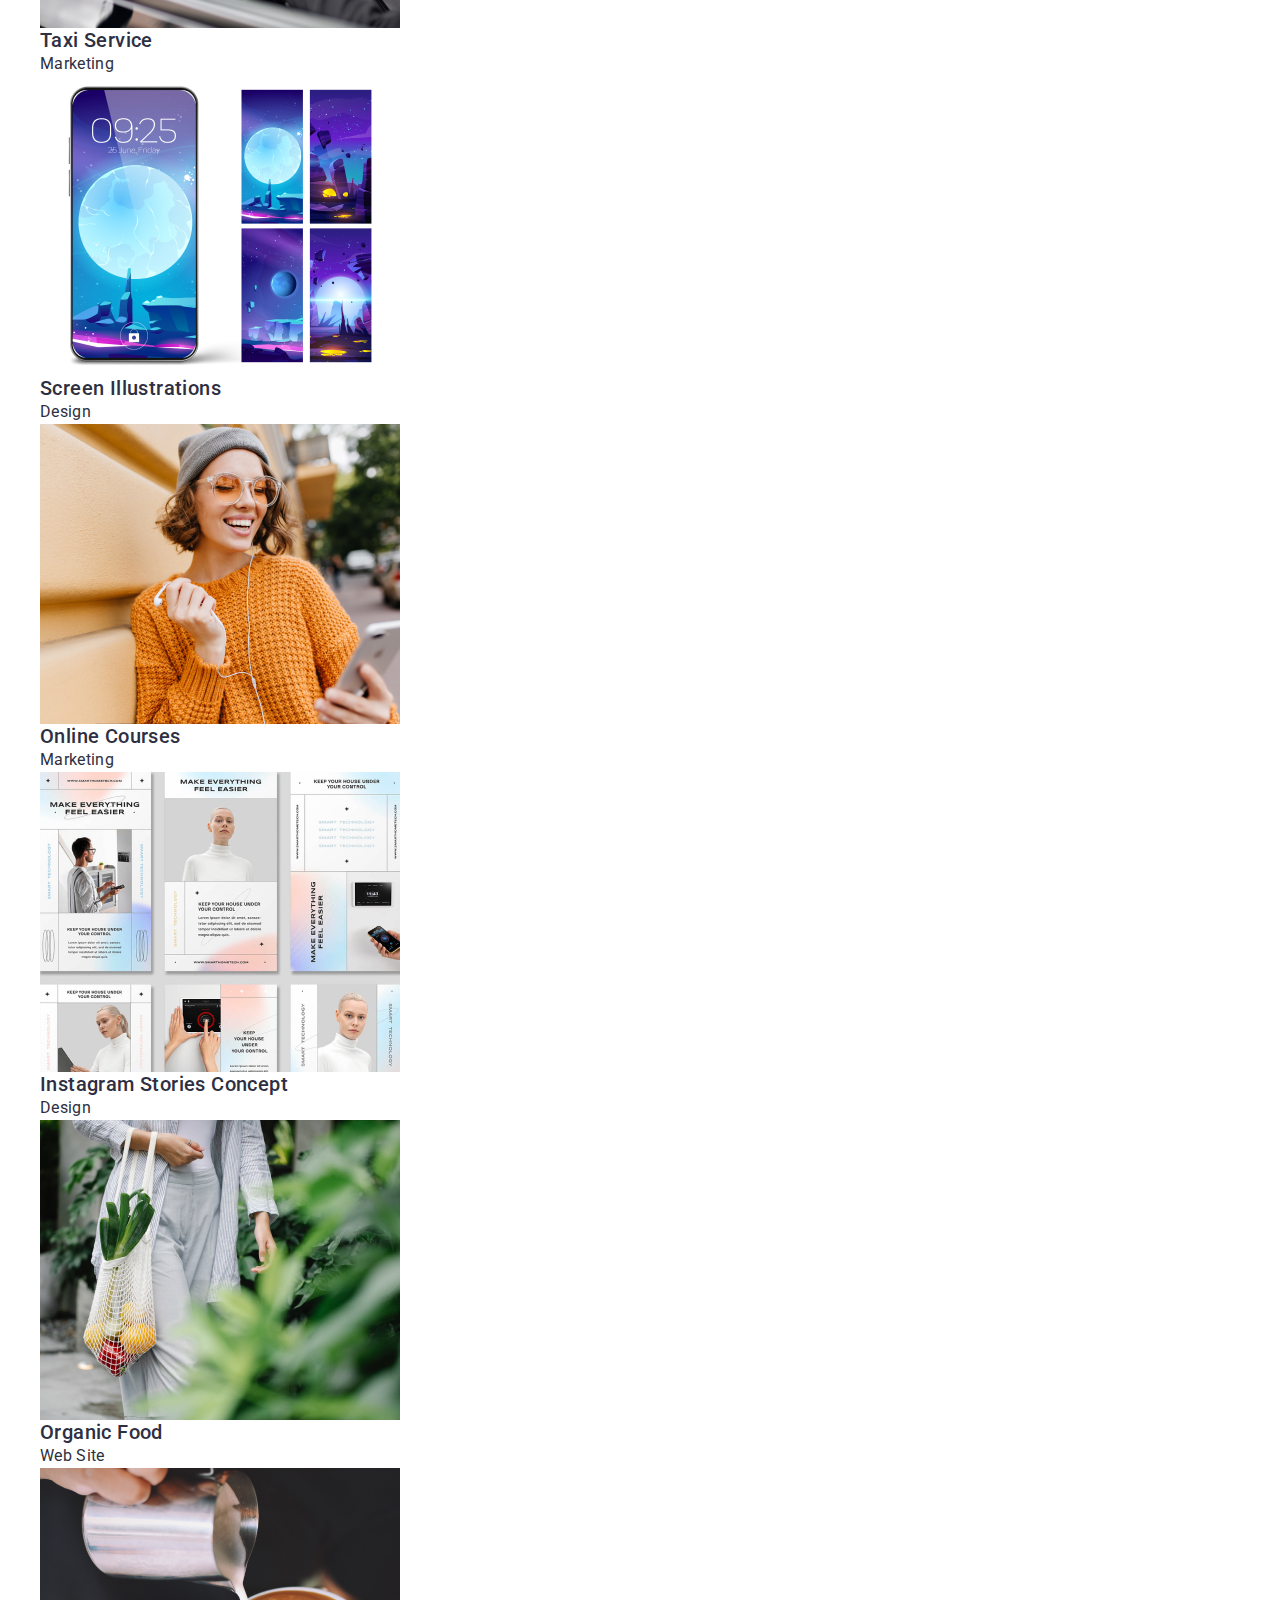
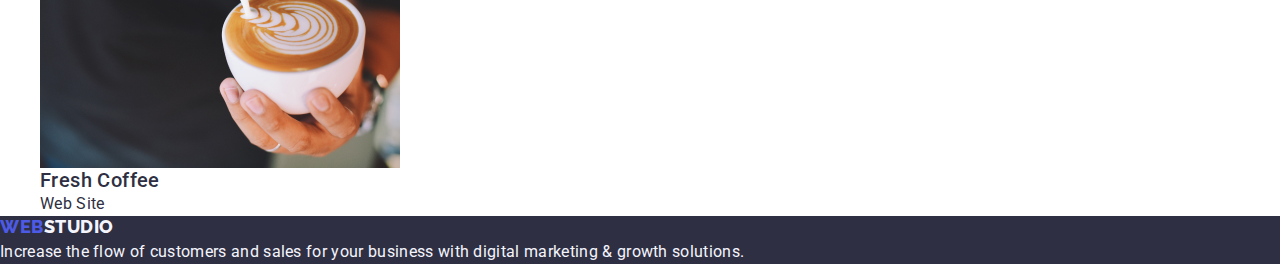
==== commit 7d93689c: "styles4" ====
--- a/portfolio.html
+++ b/portfolio.html
@@ -65,97 +65,122 @@
             <button type="button" class="button">Marketing</button>
           </li>
         </ul>
-
         <ul class="list">
           <li class="card">
-            <img
-              src="./images/portfolio/img-1.jpg"
-              alt="Banking App Interface Concept"
-              width="360"
-              height="300"
-            />
-            <h3 class="title">Banking App Interface Concept</h3>
-            <p class="text">App</p>
+            <a class="link" href="">
+              <img
+                class="image"
+                src="./images/portfolio/img-1.jpg"
+                alt="Banking App Interface Concept"
+                width="360"
+                height="300"
+              />
+              <h2 class="title">Banking App Interface Concept</h2>
+              <p class="text">App</p>
+            </a>
           </li>
           <li class="card">
-            <img
-              src="./images/portfolio/img-2.jpg"
-              alt="Cashless Payment"
-              width="360"
-              height="300"
-            />
-            <h3 class="title">Cashless Payment</h3>
-            <p class="text">Marketing</p>
+            <a class="link" href="">
+              <img
+                class="image"
+                src="./images/portfolio/img-2.jpg"
+                alt="Cashless Payment"
+                width="360"
+                height="300"
+              />
+              <h2 class="title">Cashless Payment</h2>
+              <p class="text">Marketing</p>
+            </a>
           </li>
           <li class="card">
-            <img
-              src="./images/portfolio/img-3.jpg"
-              alt="Meditation App"
-              width="360"
-              height="300"
-            />
-            <h3 class="title">Meditation App</h3>
-            <p class="text">App</p>
+            <a class="link" href="">
+              <img
+                class="image"
+                src="./images/portfolio/img-3.jpg"
+                alt="Meditation App"
+                width="360"
+                height="300"
+              />
+              <h2 class="title">Meditation App</h2>
+              <p class="text">App</p>
+            </a>
           </li>
           <li class="card">
-            <img
-              src="./images/portfolio/img-4.jpg"
-              alt="Taxi Service"
-              width="360"
-              height="300"
-            />
-            <h3 class="title">Taxi Service</h3>
-            <p class="text">Marketing</p>
+            <a class="link" href="">
+              <img
+                class="image"
+                src="./images/portfolio/img-4.jpg"
+                alt="Taxi Service"
+                width="360"
+                height="300"
+              />
+              <h2 class="title">Taxi Service</h2>
+              <p class="text">Marketing</p>
+            </a>
           </li>
           <li class="card">
-            <img
-              src="./images/portfolio/img-5.jpg"
-              alt="Screen Illustrations"
-              width="360"
-              height="300"
-            />
-            <h3 class="title">Screen Illustrations</h3>
-            <p class="text">Design</p>
+            <a class="link" href="">
+              <img
+                class="image"
+                src="./images/portfolio/img-5.jpg"
+                alt="Screen Illustrations"
+                width="360"
+                height="300"
+              />
+              <h2 class="title">Screen Illustrations</h2>
+              <p class="text">Design</p>
+            </a>
           </li>
           <li class="card">
+            <a class="link" href=""></a>
             <img
+              class="image"
               src="./images/portfolio/img-6.jpg"
               alt="Online Courses"
               width="360"
               height="300"
             />
-            <h3 class="title">Online Courses</h3>
+            <h2 class="title">Online Courses</h2>
             <p class="text">Marketing</p>
           </li>
           <li class="card">
-            <img
-              src="./images/portfolio/img-7.jpg"
-              alt="Instagram Stories Concept"
-              width="360"
-              height="300"
-            />
-            <h3 class="title">Instagram Stories Concept</h3>
-            <p class="text">Design</p>
+            <a class="link" href="">
+              <img
+                class="image"
+                src="./images/portfolio/img-7.jpg"
+                alt="Instagram Stories Concept"
+                width="360"
+                height="300"
+              />
+              <h2 class="title">Instagram Stories Concept</h2>
+              <p class="text">Design</p>
+            </a>
           </li>
           <li class="card">
-            <img
-              src="./images/portfolio/img-8.jpg"
-              alt="Organic Food"
-              width="360"
-              height="300"
-            />
-            <h3 class="title">Organic Food</h3>
-            <p class="text">Web Site</p>
+            <a class="link" href="">
+              <img
+                class="image"
+                src="./images/portfolio/img-8.jpg"
+                alt="Organic Food"
+                width="360"
+                height="300"
+              />
+              <h2 class="title">Organic Food</h2>
+              <p class="text">Web Site</p>
+            </a>
           </li>
           <li class="card">
-            <img
-              src="./images/portfolio/img-9.jpg"
-              alt="Fresh Coffee"
-              width="360"
-              height="300"
-            />
-            <h3 class="title">Fresh Coffee</h3>
-            <p class="text">Web Site</p>
+            <a class="link" href="">
+              <img
+                class="image"
+                src="./images/portfolio/img-9.jpg"
+                alt="Fresh Coffee"
+                width="360"
+                height="300"
+              />
+              <h2 class="title">Fresh Coffee</h2>
+              <p class="text">Web Site</p>
+            </a>
           </li>
         </ul>
       </section>
--- a/css/styles.css
+++ b/css/styles.css
@@ -155,7 +155,7 @@
 
 /* ====================== OUR TEAM ==========================================*/
 .team{
-  background-color: var(--bg-color);
+  background-color: var(--bg-color-secindary);
 }
 .team .title{
   font-size: 36px;
@@ -166,11 +166,15 @@
   text-transform: capitalize;
   color: var(--text-color-secindary);
 }
+.team .item{
+  background-color: var(--bg-color);
+}
 .team .name{
   font-size: 20px;
   font-weight: 500;
   line-height: 1.2; 
   letter-spacing: 0.02em;
+  color: var(--text-color-secindary);
 }
 .team .position{
    color: var(--text-color);
@@ -208,6 +212,7 @@
   font-family: Roboto, sans-serif;
   font-size: 16px;
   font-weight: 500;
+  line-height: 1.5;
   letter-spacing: 0.04em;
   border: 1px solid #E7E9FC;
   color: var(--akcent-color);
@@ -220,9 +225,14 @@
 /* ====================== CARDS ==========================================*/
 .card .title{
   font-size: 20px;
+  font-weight: 500;
   line-height: 1.2; 
-  letter-spacing: 0.4px
+  letter-spacing: 0.02em;
+  color: var(--text-color-secindary);
 }
 .card .text{
+  font-size: 16px;
+  line-height: 1.5;
+  letter-spacing: 0.02em;
   color: var(--text-color-secindary);
 }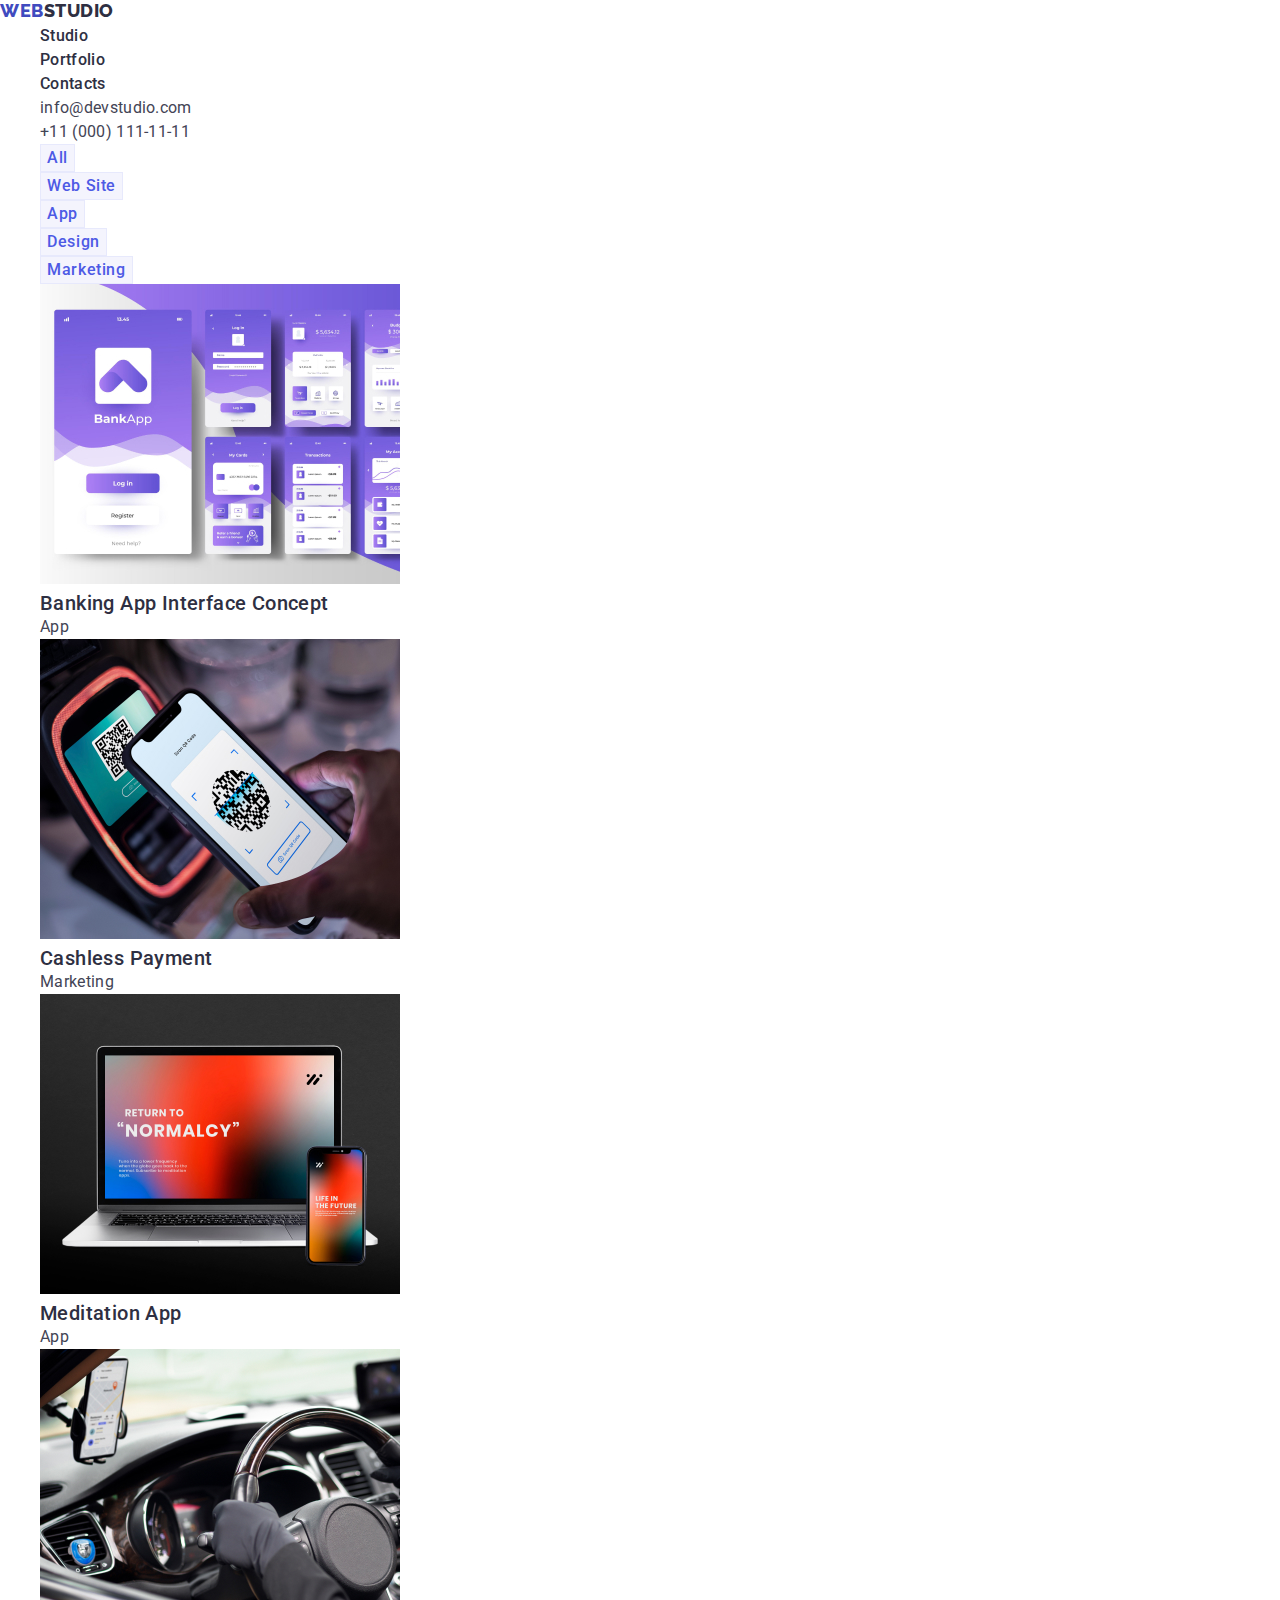
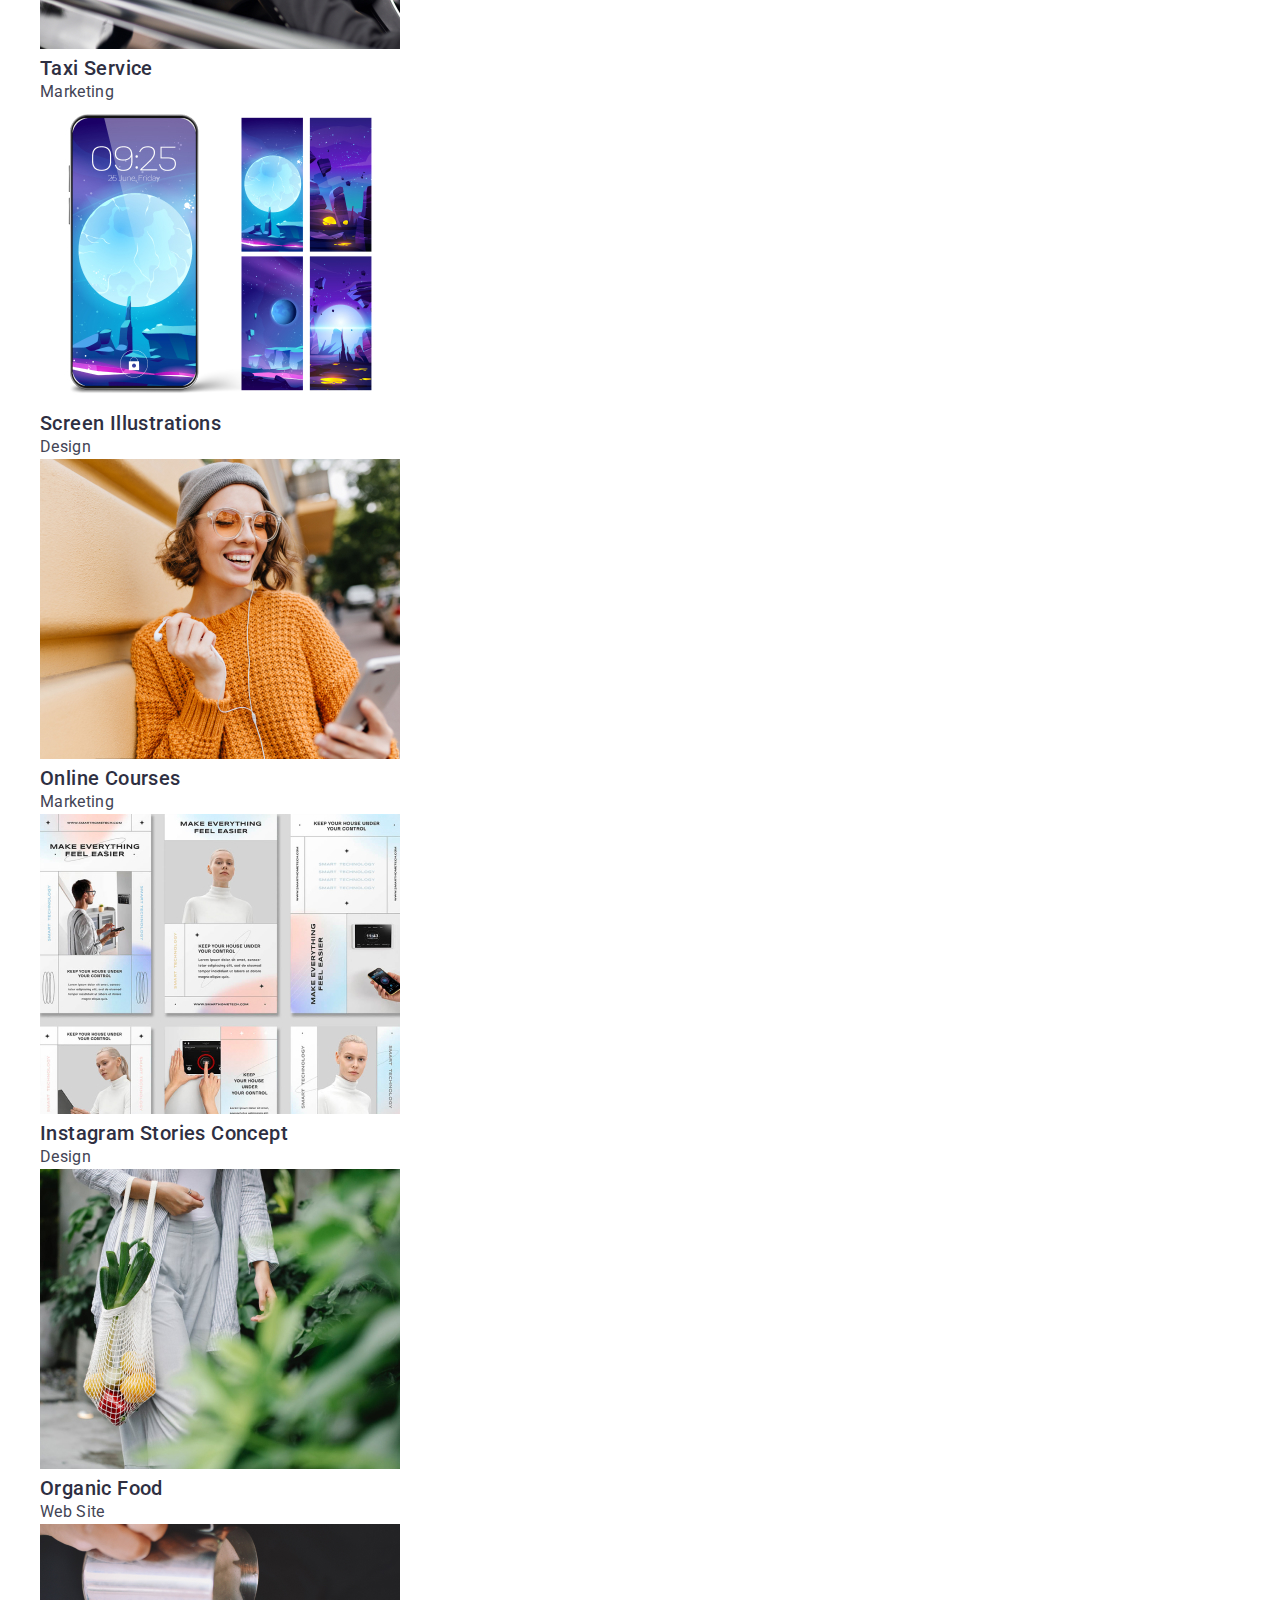
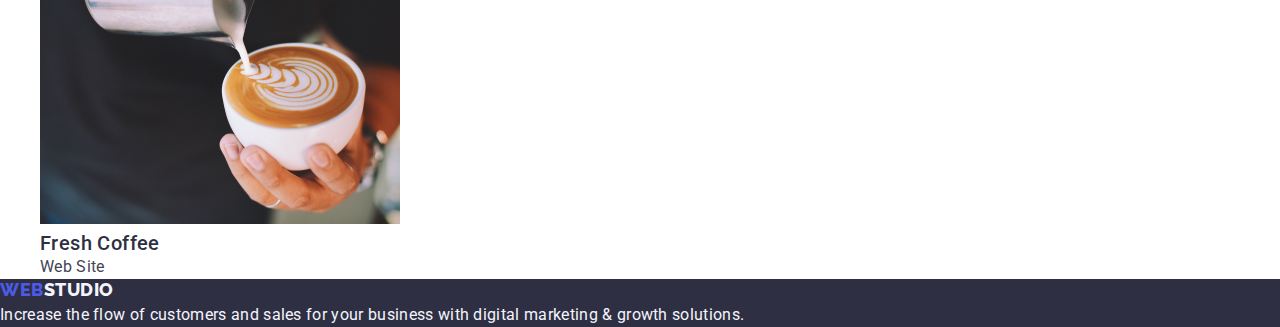
==== commit 337a490e: "styles5" ====
--- a/portfolio.html
+++ b/portfolio.html
@@ -132,16 +132,17 @@
             </a>
           </li>
           <li class="card">
-            <a class="link" href=""></a>
-            <img
-              class="image"
-              src="./images/portfolio/img-6.jpg"
-              alt="Online Courses"
-              width="360"
-              height="300"
-            />
-            <h2 class="title">Online Courses</h2>
-            <p class="text">Marketing</p>
+            <a class="link" href="">
+              <img
+                class="image"
+                src="./images/portfolio/img-6.jpg"
+                alt="Online Courses"
+                width="360"
+                height="300"
+              />
+              <h2 class="title">Online Courses</h2>
+              <p class="text">Marketing</p>
+            </a>
           </li>
           <li class="card">
             <a class="link" href="">
--- a/css/styles.css
+++ b/css/styles.css
@@ -21,7 +21,7 @@
   text-decoration: none;
 }
 img {
-  display: block;
+  /* display: block; */
 }
 button{
   cursor: pointer;
@@ -234,5 +234,5 @@
   font-size: 16px;
   line-height: 1.5;
   letter-spacing: 0.02em;
-  color: var(--text-color-secindary);
+  color: var(--text-color);
 }